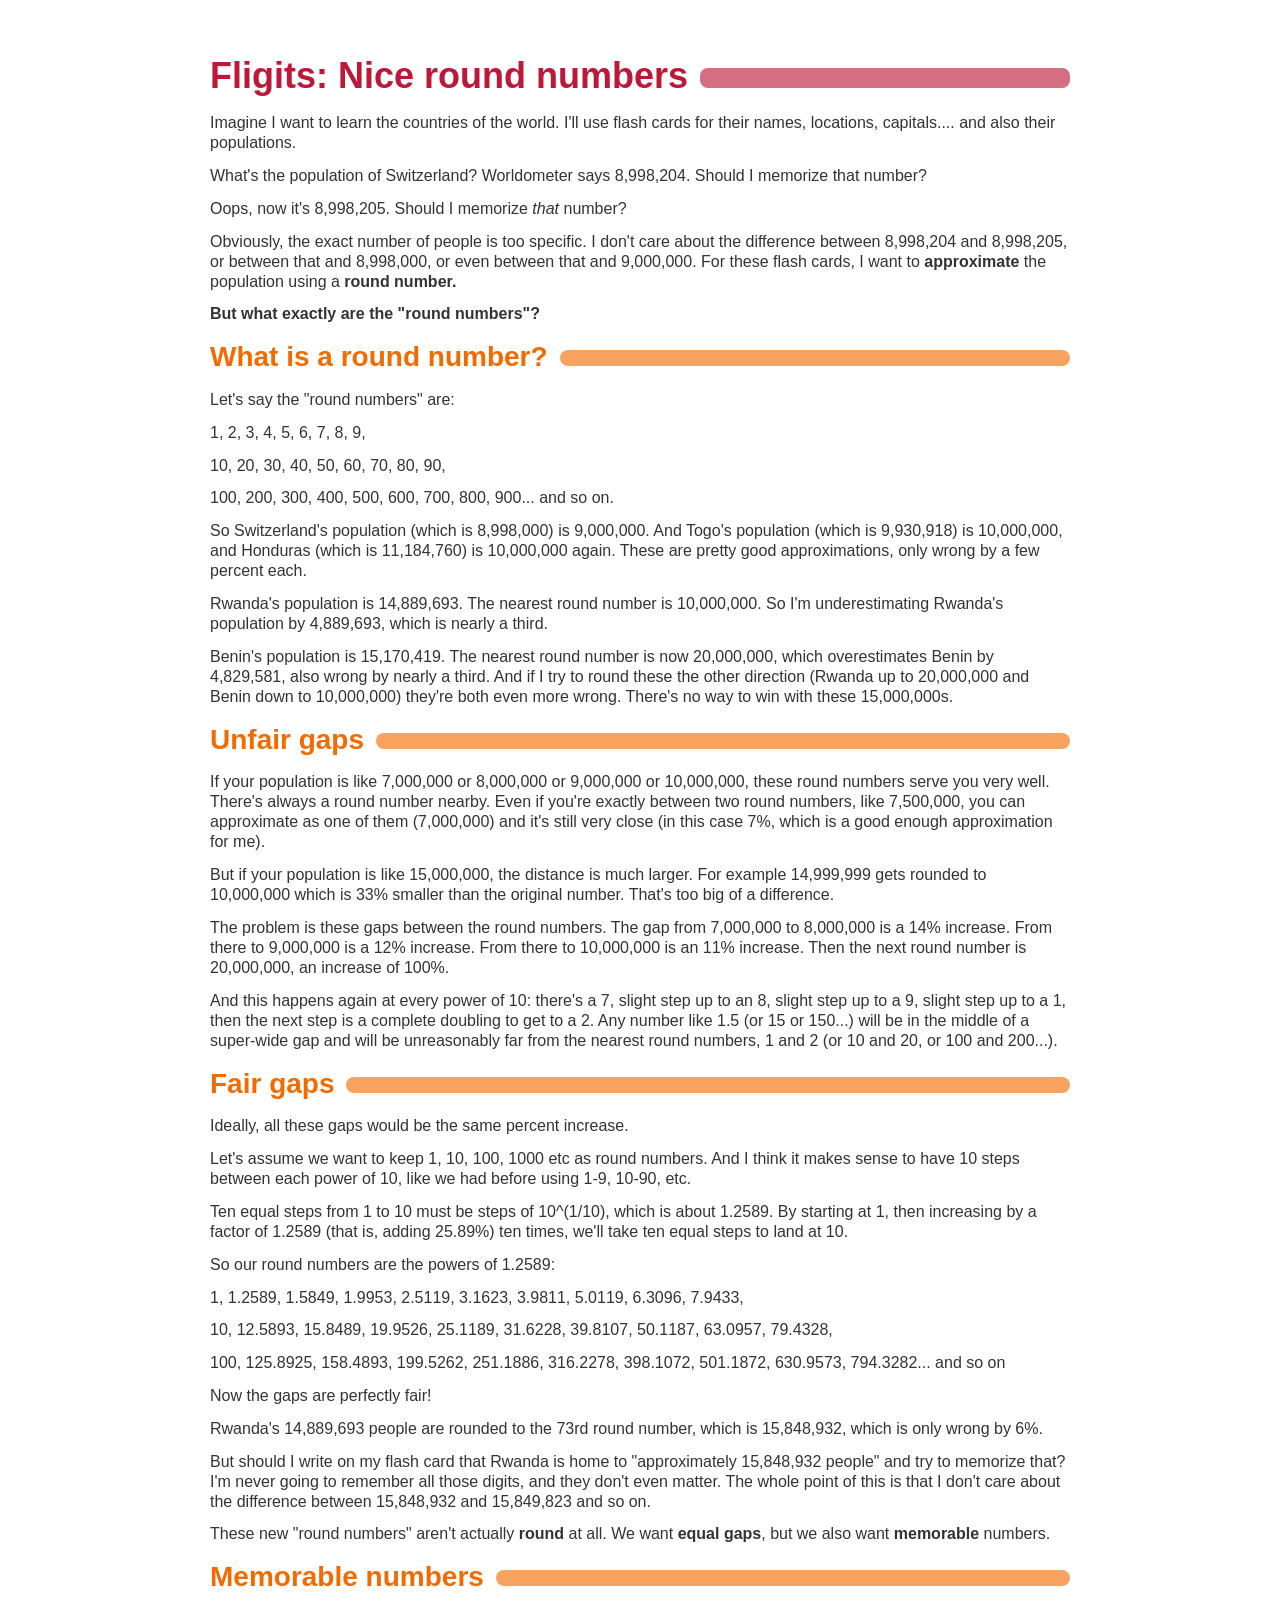
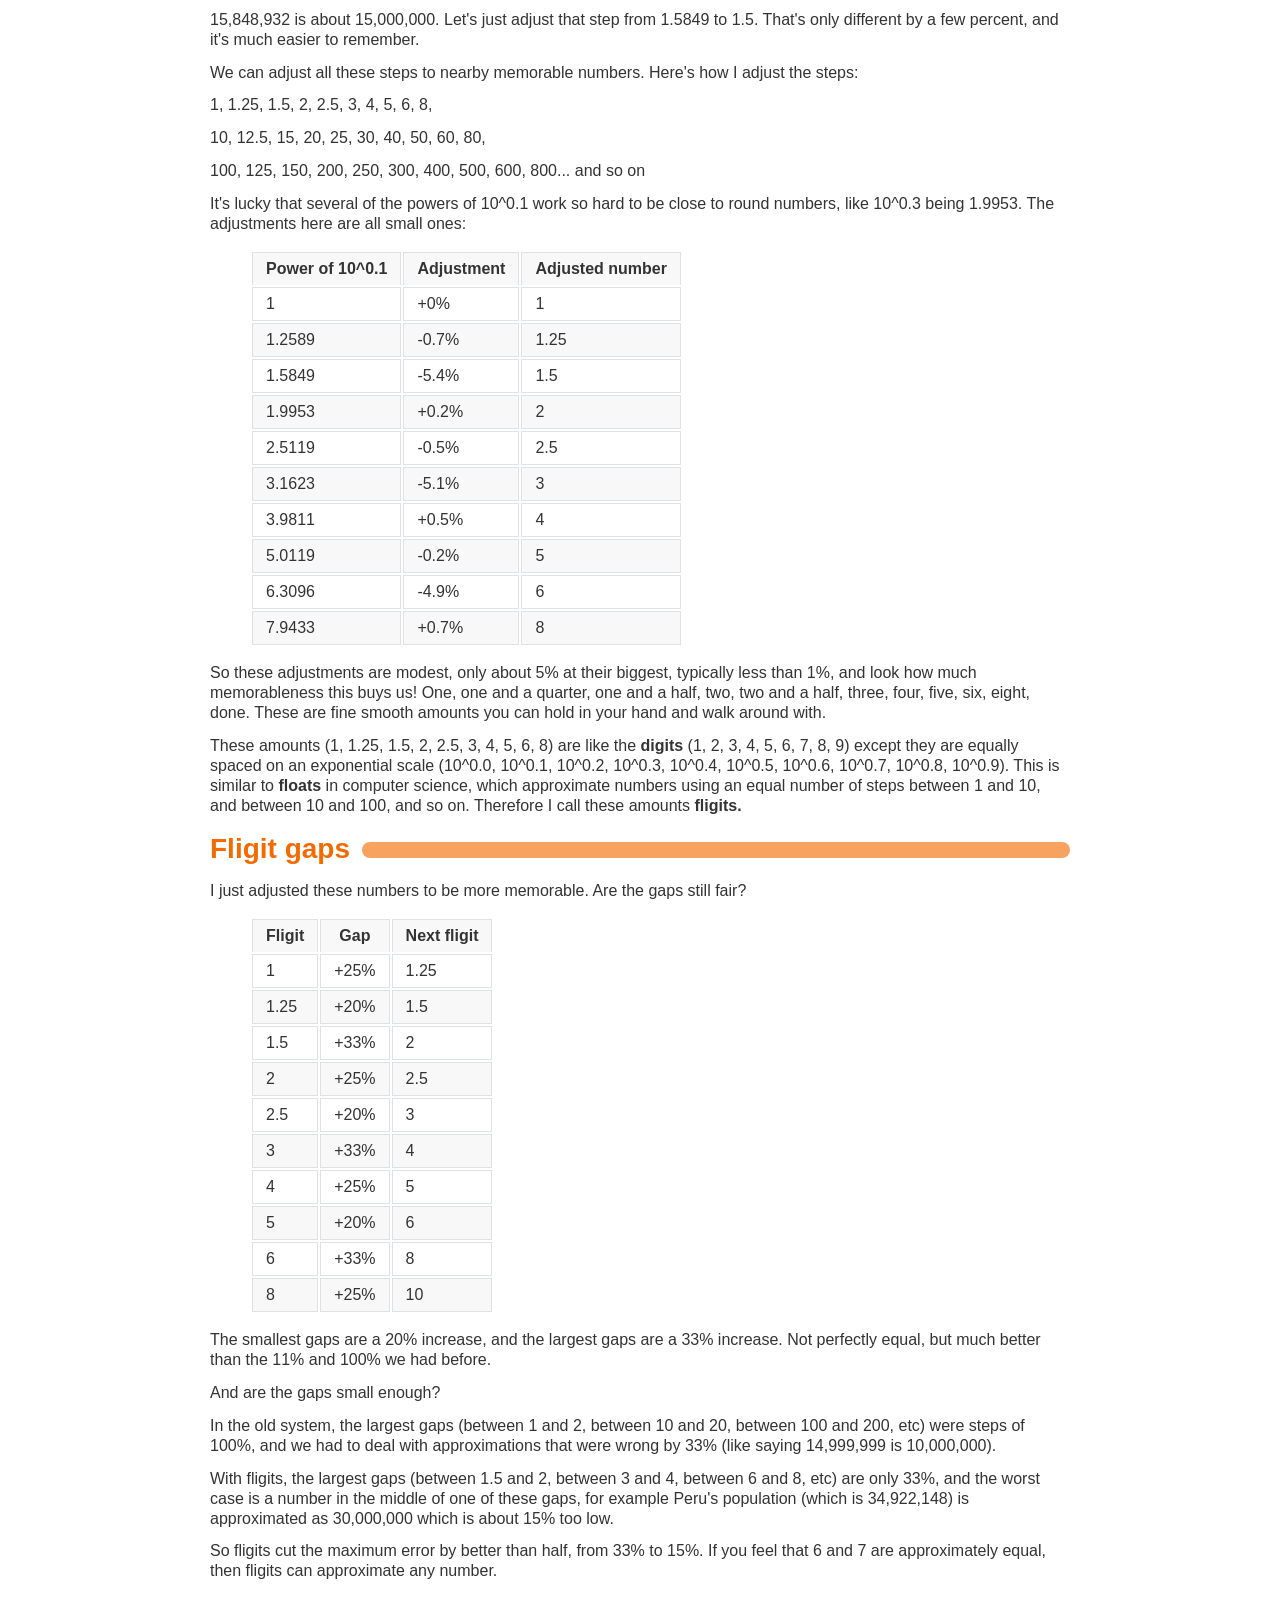
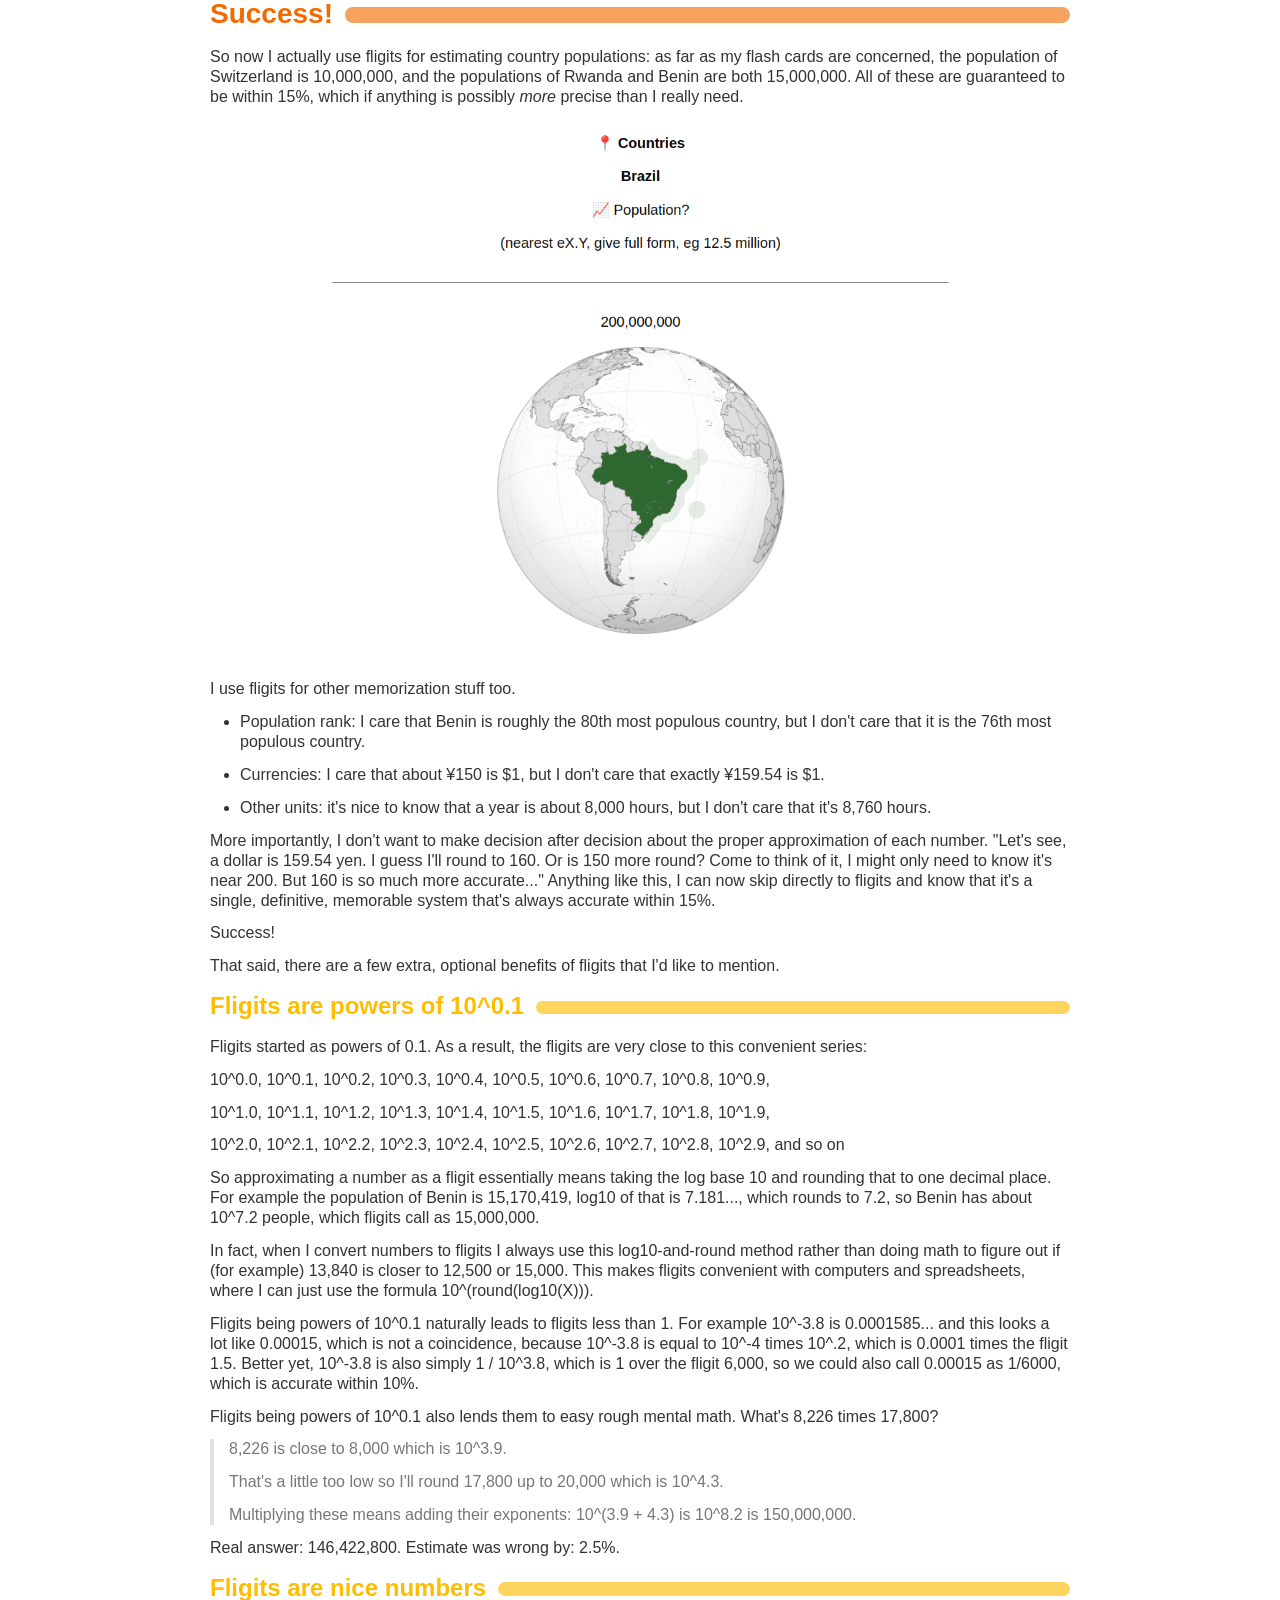
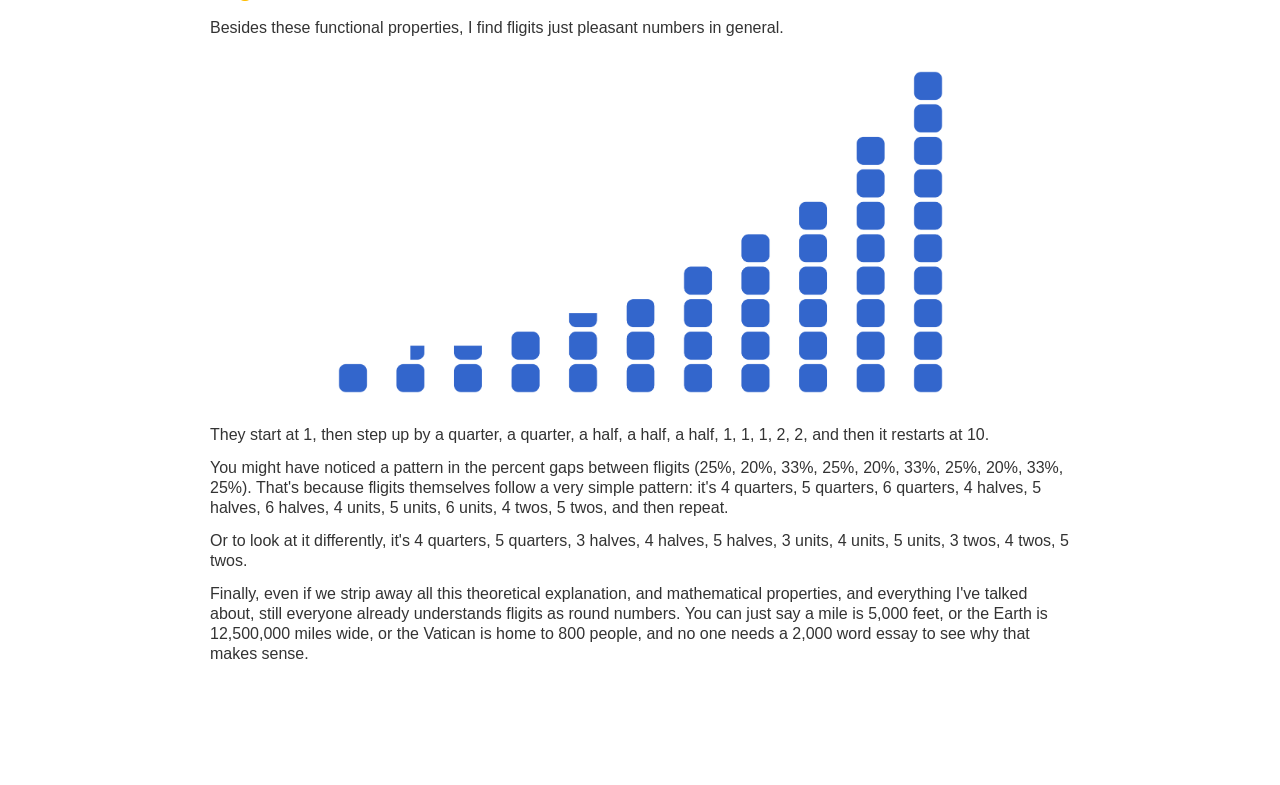
==== fligits/index.html @ 92bc6270 "What happens when fligits/index.html?" ====
<!doctype html>
<html>

<head>
    <meta charset='UTF-8'>
    <meta name='viewport' content='width=device-width initial-scale=1'>

    <link rel="stylesheet" href="../style.css">

    <title>fligits</title>
</head>

<body class='typora-export'>
    <div class='typora-export-content'>
        <div id='write' class=''>
            <h1 id='fligits-nice-round-numbers'><span>Fligits: Nice round numbers</span></h1>
            <p><span>Imagine I want to learn the countries of the world. I&#39;ll use flash cards for their names,
                    locations, capitals.... and also their populations.</span></p>
            <p><span>What&#39;s the population of Switzerland? Worldometer says 8,998,204. Should I memorize that
                    number?</span></p>
            <p><span>Oops, now it&#39;s 8,998,205. Should I memorize </span><em><span>that</span></em><span>
                    number?</span></p>
            <p><span>Obviously, the exact number of people is too specific. I don&#39;t care about the difference
                    between 8,998,204 and 8,998,205, or between that and 8,998,000, or even between that and 9,000,000.
                    For these flash cards, I want to </span><strong><span>approximate</span></strong><span> the
                    population using a </span><strong><span>round number.</span></strong></p>
            <p><strong><span>But what exactly are the &quot;round numbers&quot;?</span></strong></p>
            <h2 id='what-is-a-round-number'><span>What is a round number?</span></h2>
            <p><span>Let&#39;s say the &quot;round numbers&quot; are:</span></p>
            <p><span>1, 2, 3, 4, 5, 6, 7, 8, 9,</span></p>
            <p><span>10, 20, 30, 40, 50, 60, 70, 80, 90,</span></p>
            <p><span>100, 200, 300, 400, 500, 600, 700, 800, 900... and so on.</span></p>
            <p><span>So Switzerland&#39;s population (which is 8,998,000) is 9,000,000. And Togo&#39;s population (which
                    is 9,930,918) is 10,000,000, and Honduras (which is 11,184,760) is 10,000,000 again. These are
                    pretty good approximations, only wrong by a few percent each.</span></p>
            <p><span>Rwanda&#39;s population is 14,889,693. The nearest round number is 10,000,000. So I&#39;m
                    underestimating Rwanda&#39;s population by 4,889,693, which is nearly a third.</span></p>
            <p><span>Benin&#39;s population is 15,170,419. The nearest round number is now 20,000,000, which
                    overestimates Benin by 4,829,581, also wrong by nearly a third. And if I try to round these the
                    other direction (Rwanda up to 20,000,000 and Benin down to 10,000,000) they&#39;re both even more
                    wrong. There&#39;s no way to win with these 15,000,000s.</span></p>
            <h2 id='unfair-gaps'><span>Unfair gaps</span></h2>
            <p><span>If your population is like 7,000,000 or 8,000,000 or 9,000,000 or 10,000,000, these round numbers
                    serve you very well. There&#39;s always a round number nearby. Even if you&#39;re exactly between
                    two round numbers, like 7,500,000, you can approximate as one of them (7,000,000) and it&#39;s still
                    very close (in this case 7%, which is a good enough approximation for me).</span></p>
            <p><span>But if your population is like 15,000,000, the distance is much larger. For example 14,999,999 gets
                    rounded to 10,000,000 which is 33% smaller than the original number. That&#39;s too big of a
                    difference.</span></p>
            <p><span>The problem is these gaps between the round numbers. The gap from 7,000,000 to 8,000,000 is a 14%
                    increase. From there to 9,000,000 is a 12% increase. From there to 10,000,000 is an 11% increase.
                    Then the next round number is 20,000,000, an increase of 100%.</span></p>
            <p><span>And this happens again at every power of 10: there&#39;s a 7, slight step up to an 8, slight step
                    up to a 9, slight step up to a 1, then the next step is a complete doubling to get to a 2. Any
                    number like 1.5 (or 15 or 150...) will be in the middle of a super-wide gap and will be unreasonably
                    far from the nearest round numbers, 1 and 2 (or 10 and 20, or 100 and 200...).</span></p>
            <h2 id='fair-gaps'><span>Fair gaps</span></h2>
            <p><span>Ideally, all these gaps would be the same percent increase.</span></p>
            <p><span>Let&#39;s assume we want to keep 1, 10, 100, 1000 etc as round numbers. And I think it makes sense
                    to have 10 steps between each power of 10, like we had before using 1-9, 10-90, etc.</span></p>
            <p><span>Ten equal steps from 1 to 10 must be steps of 10^(1/10), which is about 1.2589. By starting at 1,
                    then increasing by a factor of 1.2589 (that is, adding 25.89%) ten times, we&#39;ll take ten equal
                    steps to land at 10.</span></p>
            <p><span>So our round numbers are the powers of 1.2589:</span></p>
            <p><span>1, 1.2589, 1.5849, 1.9953, 2.5119, 3.1623, 3.9811, 5.0119, 6.3096, 7.9433,</span></p>
            <p><span>10, 12.5893, 15.8489, 19.9526, 25.1189, 31.6228, 39.8107, 50.1187, 63.0957, 79.4328,</span></p>
            <p><span>100, 125.8925, 158.4893, 199.5262, 251.1886, 316.2278, 398.1072, 501.1872, 630.9573, 794.3282...
                    and so on</span></p>
            <p><span>Now the gaps are perfectly fair!</span></p>
            <p><span>Rwanda&#39;s 14,889,693 people are rounded to the 73rd round number, which is 15,848,932, which is
                    only wrong by 6%.</span></p>
            <p><span>But should I write on my flash card that Rwanda is home to &quot;approximately 15,848,932
                    people&quot; and try to memorize that? I&#39;m never going to remember all those digits, and they
                    don&#39;t even matter. The whole point of this is that I don&#39;t care about the difference between
                    15,848,932 and 15,849,823 and so on.</span></p>
            <p><span>These new &quot;round numbers&quot; aren&#39;t actually
                </span><strong><span>round</span></strong><span> at all. We want </span><strong><span>equal
                        gaps</span></strong><span>, but we also want
                </span><strong><span>memorable</span></strong><span> numbers.</span></p>
            <h2 id='memorable-numbers'><span>Memorable numbers</span></h2>
            <p><span>15,848,932 is about 15,000,000. Let&#39;s just adjust that step from 1.5849 to 1.5. That&#39;s only
                    different by a few percent, and it&#39;s much easier to remember.</span></p>
            <p><span>We can adjust all these steps to nearby memorable numbers. Here&#39;s how I adjust the
                    steps:</span></p>
            <p><span>1, 1.25, 1.5, 2, 2.5, 3, 4, 5, 6, 8,</span></p>
            <p><span>10, 12.5, 15, 20, 25, 30, 40, 50, 60, 80,</span></p>
            <p><span>100, 125, 150, 200, 250, 300, 400, 500, 600, 800... and so on</span></p>
            <p><span>It&#39;s lucky that several of the powers of 10^0.1 work so hard to be close to round numbers, like
                    10^0.3 being 1.9953. The adjustments here are all small ones:</span></p>
            <figure class='table-figure'>
                <table>
                    <thead>
                        <tr>
                            <th><span>Power of 10^0.1</span></th>
                            <th><span>Adjustment</span></th>
                            <th><span>Adjusted number</span></th>
                        </tr>
                    </thead>
                    <tbody>
                        <tr>
                            <td><span>1</span></td>
                            <td><span>+0%</span></td>
                            <td><span>1</span></td>
                        </tr>
                        <tr>
                            <td><span>1.2589</span></td>
                            <td><span>-0.7%</span></td>
                            <td><span>1.25</span></td>
                        </tr>
                        <tr>
                            <td><span>1.5849</span></td>
                            <td><span>-5.4%</span></td>
                            <td><span>1.5</span></td>
                        </tr>
                        <tr>
                            <td><span>1.9953</span></td>
                            <td><span>+0.2%</span></td>
                            <td><span>2</span></td>
                        </tr>
                        <tr>
                            <td><span>2.5119</span></td>
                            <td><span>-0.5%</span></td>
                            <td><span>2.5</span></td>
                        </tr>
                        <tr>
                            <td><span>3.1623</span></td>
                            <td><span>-5.1%</span></td>
                            <td><span>3</span></td>
                        </tr>
                        <tr>
                            <td><span>3.9811</span></td>
                            <td><span>+0.5%</span></td>
                            <td><span>4</span></td>
                        </tr>
                        <tr>
                            <td><span>5.0119</span></td>
                            <td><span>-0.2%</span></td>
                            <td><span>5</span></td>
                        </tr>
                        <tr>
                            <td><span>6.3096</span></td>
                            <td><span>-4.9%</span></td>
                            <td><span>6</span></td>
                        </tr>
                        <tr>
                            <td><span>7.9433</span></td>
                            <td><span>+0.7%</span></td>
                            <td><span>8</span></td>
                        </tr>
                    </tbody>
                </table>
            </figure>
            <p><span>So these adjustments are modest, only about 5% at their biggest, typically less than 1%, and look
                    how much memorableness this buys us! One, one and a quarter, one and a half, two, two and a half,
                    three, four, five, six, eight, done. These are fine smooth amounts you can hold in your hand and
                    walk around with.</span></p>
            <p><span>These amounts (1, 1.25, 1.5, 2, 2.5, 3, 4, 5, 6, 8) are like the
                </span><strong><span>digits</span></strong><span> (1, 2, 3, 4, 5, 6, 7, 8, 9) except they are equally
                    spaced on an exponential scale (10^0.0, 10^0.1, 10^0.2, 10^0.3, 10^0.4, 10^0.5, 10^0.6, 10^0.7,
                    10^0.8, 10^0.9). This is similar to </span><strong><span>floats</span></strong><span> in computer
                    science, which approximate numbers using an equal number of steps between 1 and 10, and between 10
                    and 100, and so on. Therefore I call these amounts </span><strong><span>fligits.</span></strong></p>
            <h2 id='fligit-gaps'><span>Fligit gaps</span></h2>
            <p><span>I just adjusted these numbers to be more memorable. Are the gaps still fair?</span></p>
            <figure class='table-figure'>
                <table>
                    <thead>
                        <tr>
                            <th><span>Fligit</span></th>
                            <th><span>Gap</span></th>
                            <th><span>Next fligit</span></th>
                        </tr>
                    </thead>
                    <tbody>
                        <tr>
                            <td><span>1</span></td>
                            <td><span>+25%</span></td>
                            <td><span>1.25</span></td>
                        </tr>
                        <tr>
                            <td><span>1.25</span></td>
                            <td><span>+20%</span></td>
                            <td><span>1.5</span></td>
                        </tr>
                        <tr>
                            <td><span>1.5</span></td>
                            <td><span>+33%</span></td>
                            <td><span>2</span></td>
                        </tr>
                        <tr>
                            <td><span>2</span></td>
                            <td><span>+25%</span></td>
                            <td><span>2.5</span></td>
                        </tr>
                        <tr>
                            <td><span>2.5</span></td>
                            <td><span>+20%</span></td>
                            <td><span>3</span></td>
                        </tr>
                        <tr>
                            <td><span>3</span></td>
                            <td><span>+33%</span></td>
                            <td><span>4</span></td>
                        </tr>
                        <tr>
                            <td><span>4</span></td>
                            <td><span>+25%</span></td>
                            <td><span>5</span></td>
                        </tr>
                        <tr>
                            <td><span>5</span></td>
                            <td><span>+20%</span></td>
                            <td><span>6</span></td>
                        </tr>
                        <tr>
                            <td><span>6</span></td>
                            <td><span>+33%</span></td>
                            <td><span>8</span></td>
                        </tr>
                        <tr>
                            <td><span>8</span></td>
                            <td><span>+25%</span></td>
                            <td><span>10</span></td>
                        </tr>
                    </tbody>
                </table>
            </figure>
            <p><span>The smallest gaps are a 20% increase, and the largest gaps are a 33% increase. Not perfectly equal,
                    but much better than the 11% and 100% we had before.</span></p>
            <p><span>And are the gaps small enough?</span></p>
            <p><span>In the old system, the largest gaps (between 1 and 2, between 10 and 20, between 100 and 200, etc)
                    were steps of 100%, and we had to deal with approximations that were wrong by 33% (like saying
                    14,999,999 is 10,000,000).</span></p>
            <p><span>With fligits, the largest gaps (between 1.5 and 2, between 3 and 4, between 6 and 8, etc) are only
                    33%, and the worst case is a number in the middle of one of these gaps, for example Peru&#39;s
                    population (which is 34,922,148) is approximated as 30,000,000 which is about 15% too low.</span>
            </p>
            <p><span>So fligits cut the maximum error by better than half, from 33% to 15%. If you feel that 6 and 7 are
                    approximately equal, then fligits can approximate any number.</span></p>
            <h2 id='success'><span>Success!</span></h2>
            <p><span>So now I actually use fligits for estimating country populations: as far as my flash cards are
                    concerned, the population of Switzerland is 10,000,000, and the populations of Rwanda and Benin are
                    both 15,000,000. All of these are guaranteed to be within 15%, which if anything is possibly
                </span><em><span>more</span></em><span> precise than I really need.</span></p>
            <p><img src="anki-card-with-fligit.png"
                    alt="An Anki flash card showing that Brazil has a population of 200,000,000." /></p>
            <p><span>I use fligits for other memorization stuff too.</span></p>
            <ul>
                <li>
                    <p><span>Population rank: I care that Benin is roughly the 80th most populous country, but I
                            don&#39;t care that it is the 76th most populous country.</span></p>
                </li>
                <li>
                    <p><span>Currencies: I care that about ¥150 is $1, but I don&#39;t care that exactly ¥159.54 is
                            $1.</span></p>
                </li>
                <li>
                    <p><span>Other units: it&#39;s nice to know that a year is about 8,000 hours, but I don&#39;t care
                            that it&#39;s 8,760 hours.</span></p>
                </li>
            </ul>
            <p><span>More importantly, I don&#39;t want to make decision after decision about the proper approximation
                    of each number. &quot;Let&#39;s see, a dollar is 159.54 yen. I guess I&#39;ll round to 160. Or is
                    150 more round? Come to think of it, I might only need to know it&#39;s near 200. But 160 is so much
                    more accurate...&quot; Anything like this, I can now skip directly to fligits and know that it&#39;s
                    a single, definitive, memorable system that&#39;s always accurate within 15%.</span></p>
            <p><span>Success!</span></p>
            <p><span>That said, there are a few extra, optional benefits of fligits that I&#39;d like to mention.</span>
            </p>
            <h3 id='fligits-are-powers-of-10^01'><span>Fligits are powers of 10^0.1</span></h3>
            <p><span>Fligits started as powers of 0.1. As a result, the fligits are very close to this convenient
                    series:</span></p>
            <p><span>10^0.0, 10^0.1, 10^0.2, 10^0.3, 10^0.4, 10^0.5, 10^0.6, 10^0.7, 10^0.8, 10^0.9,</span></p>
            <p><span>10^1.0, 10^1.1, 10^1.2, 10^1.3, 10^1.4, 10^1.5, 10^1.6, 10^1.7, 10^1.8, 10^1.9,</span></p>
            <p><span>10^2.0, 10^2.1, 10^2.2, 10^2.3, 10^2.4, 10^2.5, 10^2.6, 10^2.7, 10^2.8, 10^2.9, and so on</span>
            </p>
            <p><span>So approximating a number as a fligit essentially means taking the log base 10 and rounding that to
                    one decimal place. For example the population of Benin is 15,170,419, log10 of that is 7.181...,
                    which rounds to 7.2, so Benin has about 10^7.2 people, which fligits call as 15,000,000.</span></p>
            <p><span>In fact, when I convert numbers to fligits I always use this log10-and-round method rather than
                    doing math to figure out if (for example) 13,840 is closer to 12,500 or 15,000. This makes fligits
                    convenient with computers and spreadsheets, where I can just use the formula
                    10^(round(log10(X))).</span></p>
            <p><span>Fligits being powers of 10^0.1 naturally leads to fligits less than 1. For example 10^-3.8 is
                    0.0001585... and this looks a lot like 0.00015, which is not a coincidence, because 10^-3.8 is equal
                    to 10^-4 times 10^.2, which is 0.0001 times the fligit 1.5. Better yet, 10^-3.8 is also simply 1 /
                    10^3.8, which is 1 over the fligit 6,000, so we could also call 0.00015 as 1/6000, which is accurate
                    within 10%.</span></p>
            <p><span>Fligits being powers of 10^0.1 also lends them to easy rough mental math. What&#39;s 8,226 times
                    17,800?</span></p>
            <blockquote>
                <p><span>8,226 is close to 8,000 which is 10^3.9.</span></p>
                <p><span>That&#39;s a little too low so I&#39;ll round 17,800 up to 20,000 which is 10^4.3.</span></p>
                <p><span>Multiplying these means adding their exponents: 10^(3.9 + 4.3) is 10^8.2 is 150,000,000.</span>
                </p>
            </blockquote>
            <p><span>Real answer: 146,422,800. Estimate was wrong by: 2.5%.</span></p>
            <h3 id='fligits-are-nice-numbers'><span>Fligits are nice numbers</span></h3>
            <p><span>Besides these functional properties, I find fligits just pleasant numbers in general.</span></p>
            <p><img src="fligit-graph.png"
                    alt="A bar graph of the fligits 1 through 10, each fligit divided into unit blocks, showing a nice sloped progression." />
            </p>
            <p><span>They start at 1, then step up by a quarter, a quarter, a half, a half, a half, 1, 1, 1, 2, 2, and
                    then it restarts at 10.</span></p>
            <p><span>You might have noticed a pattern in the percent gaps between fligits (25%, 20%, 33%, 25%, 20%, 33%,
                    25%, 20%, 33%, 25%). That&#39;s because fligits themselves follow a very simple pattern: it&#39;s 4
                    quarters, 5 quarters, 6 quarters, 4 halves, 5 halves, 6 halves, 4 units, 5 units, 6 units, 4 twos, 5
                    twos, and then repeat.</span></p>
            <p><span>Or to look at it differently, it&#39;s 4 quarters, 5 quarters, 3 halves, 4 halves, 5 halves, 3
                    units, 4 units, 5 units, 3 twos, 4 twos, 5 twos.</span></p>
            <p><span>Finally, even if we strip away all this theoretical explanation, and mathematical properties, and
                    everything I&#39;ve talked about, still everyone already understands fligits as round numbers. You
                    can just say a mile is 5,000 feet, or the Earth is 12,500,000 miles wide, or the Vatican is home to
                    800 people, and no one needs a 2,000 word essay to see why that makes sense.</span></p>
        </div>
    </div>
</body>

</html>
---- style.css ----
:root {
    --side-bar-bg-color: #fafafa;
    --control-text-color: #777;
}

@include-when-export url(https://fonts.googleapis.com/css?family=Open+Sans:400italic,700italic,700,400&subset=latin,latin-ext);

/* open-sans-regular - latin-ext_latin */
@font-face {
    font-family: 'Open Sans';
    font-style: normal;
    font-weight: normal;
    src: local('Open Sans Regular'), local('OpenSans-Regular'), url('./github/open-sans-v17-latin-ext_latin-regular.woff2') format('woff2');
    unicode-range: U+0000-00FF, U+0131, U+0152-0153, U+02BB-02BC, U+02C6, U+02DA, U+02DC, U+2000-206F, U+2074, U+20AC, U+2122, U+2191, U+2193, U+2212, U+2215, U+FEFF, U+FFFD, U+0100-024F, U+0259, U+1E00-1EFF, U+2020, U+20A0-20AB, U+20AD-20CF, U+2113, U+2C60-2C7F, U+A720-A7FF;
}

/* open-sans-italic - latin-ext_latin */
@font-face {
    font-family: 'Open Sans';
    font-style: italic;
    font-weight: normal;
    src: local('Open Sans Italic'), local('OpenSans-Italic'), url('./github/open-sans-v17-latin-ext_latin-italic.woff2') format('woff2');
    unicode-range: U+0000-00FF, U+0131, U+0152-0153, U+02BB-02BC, U+02C6, U+02DA, U+02DC, U+2000-206F, U+2074, U+20AC, U+2122, U+2191, U+2193, U+2212, U+2215, U+FEFF, U+FFFD, U+0100-024F, U+0259, U+1E00-1EFF, U+2020, U+20A0-20AB, U+20AD-20CF, U+2113, U+2C60-2C7F, U+A720-A7FF;
}

/* open-sans-700 - latin-ext_latin */
@font-face {
    font-family: 'Open Sans';
    font-style: normal;
    font-weight: bold;
    src: local('Open Sans Bold'), local('OpenSans-Bold'), url('./github/open-sans-v17-latin-ext_latin-700.woff2') format('woff2');
    unicode-range: U+0000-00FF, U+0131, U+0152-0153, U+02BB-02BC, U+02C6, U+02DA, U+02DC, U+2000-206F, U+2074, U+20AC, U+2122, U+2191, U+2193, U+2212, U+2215, U+FEFF, U+FFFD, U+0100-024F, U+0259, U+1E00-1EFF, U+2020, U+20A0-20AB, U+20AD-20CF, U+2113, U+2C60-2C7F, U+A720-A7FF;
}

/* open-sans-700italic - latin-ext_latin */
@font-face {
    font-family: 'Open Sans';
    font-style: italic;
    font-weight: bold;
    src: local('Open Sans Bold Italic'), local('OpenSans-BoldItalic'), url('./github/open-sans-v17-latin-ext_latin-700italic.woff2') format('woff2');
    unicode-range: U+0000-00FF, U+0131, U+0152-0153, U+02BB-02BC, U+02C6, U+02DA, U+02DC, U+2000-206F, U+2074, U+20AC, U+2122, U+2191, U+2193, U+2212, U+2215, U+FEFF, U+FFFD, U+0100-024F, U+0259, U+1E00-1EFF, U+2020, U+20A0-20AB, U+20AD-20CF, U+2113, U+2C60-2C7F, U+A720-A7FF;
}

html {
    font-size: 16px;
    -webkit-font-smoothing: antialiased;
}

body {
    font-family: "Ubuntu Sans", "Ubuntu", "Open Sans", "Clear Sans", "Helvetica Neue", Helvetica, Arial, 'Segoe UI Emoji', sans-serif;
    /*font-family: "Noto Sans", "Noto", "Open Sans", "Clear Sans", sans-serif;*/
    color: rgb(51, 51, 51);
    line-height: 1.25;
}

#write {
    max-width: 860px;
    margin: 0 auto;
    padding: 30px;
    padding-bottom: 100px;
}

@media only screen and (min-width: 1400px) {
    #write {
        max-width: 1024px;
    }
}

@media only screen and (min-width: 1800px) {
    #write {
        max-width: 1200px;
    }
}

#write>ul:first-child,
#write>ol:first-child {
    margin-top: 15px;
}

a {
    color: #4183C4;
}

h1,
h2,
h3,
h4,
h5,
h6 {
    position: relative;
    margin-top: 1rem;
    margin-bottom: 1rem;
    font-weight: bold;
    line-height: 1.4;
    cursor: text;
}

h1:hover a.anchor,
h2:hover a.anchor,
h3:hover a.anchor,
h4:hover a.anchor,
h5:hover a.anchor,
h6:hover a.anchor {
    text-decoration: none;
}

h1 tt,
h1 code {
    font-size: inherit;
}

h2 tt,
h2 code {
    font-size: inherit;
}

h3 tt,
h3 code {
    font-size: inherit;
}

h4 tt,
h4 code {
    font-size: inherit;
}

h5 tt,
h5 code {
    font-size: inherit;
}

h6 tt,
h6 code {
    font-size: inherit;
}

h1 {
    font-size: 2.25em;
    line-height: 1.2;
    display: flex;
    align-items: baseline;
}

h2 {
    font-size: 1.75em;
    line-height: 1.2;
    display: flex;
    align-items: baseline;
}

h3 {
    font-size: 1.5em;
    line-height: 1.2;
    display: flex;
    align-items: baseline;
}

h4 {
    font-size: 1.25em;
    display: flex;
    align-items: baseline;
}

h5 {
    font-size: 1.1em;
    display: flex;
    align-items: baseline;
}

h6 {
    font-size: 1em;
    display: flex;
    align-items: baseline;
}

/*
red    = 5R 4/14    = 189,24,55   = #bd1837
orange = 2.5YR 6/16 = 243,107,0   = #f36b00
yellow = 2.5Y 8/16  = 255,189,0   = #ffbd00
green  = 7.5G 5/10  = 0,142,109   = #008e6d
blue   = 2.5PB 5/12 = 0,127,211   = #007fd3
purple = 5P 3/10    = 103,47,127  = #672f7f
pink   = 5R 8/6     = 255,181,185 = #ffb5b9
brown  = 5YR 3/6    = 110,58,27   = #6e3a1b

black = presumably #000000
gray = presumably near #808080
white = presumably #ffffff
*/

/*
For the first six months of Clarity,
the header colors were red, orange, yellow, green, blue, purple.
This is very clear and generally works well,
but it's a little too McDonald's playplace.
In May 2025 I'm changing to grayscale then color.
*/


h1 {
    color: #bd1837;
}

h2 {
    color: #f36b00;
}

h3 {
    color: #ffbd00;
}

h4 {
    color: #008e6d;
}

h5 {
    color: #007fd3;
}

h6 {
    color: #672f7f;
}

h1::after {
    content: "";
    /* Required for pseudo-elements */
    flex-grow: 1;

    height: 20px;
    border-radius: 8px;

    background-color: #bd1837a0;
    margin-left: 12px;
}

h2::after {
    content: "";
    /* Required for pseudo-elements */
    flex-grow: 1;

    height: 16px;
    border-radius: 8px;

    background-color: #f36b00a0;
    margin-left: 12px;
}

h3::after {
    content: "";
    /* Required for pseudo-elements */
    flex-grow: 1;
    /* Makes the bar extend to the right margin */

    height: 13.5px;
    border-radius: 8px;

    background-color: #ffbd00a0;
    margin-left: 12px;
}

h4::after {
    content: "";
    /* Required for pseudo-elements */
    flex-grow: 1;
    /* Makes the bar extend to the right margin */

    height: 11px;
    border-radius: 8px;

    background-color: #008e6da0;
    margin-left: 12px;
}

h5::after {
    content: "";
    /* Required for pseudo-elements */
    flex-grow: 1;
    /* Makes the bar extend to the right margin */

    height: 9px;
    border-radius: 8px;

    background-color: #007fd3a0;
    margin-left: 12px;
}

h6::after {
    content: "";
    /* Required for pseudo-elements */
    flex-grow: 1;
    /* Makes the bar extend to the right margin */

    height: 9px;
    border-radius: 8px;

    background-color: #672f7fa0;
    margin-left: 12px;
}


p,
blockquote,
ul,
ol,
dl,
table {
    margin: 0.8em 0;
}

li>ol,
li>ul {
    margin: 0 0;
}

hr {
    height: 2px;
    padding: 0;
    margin: 16px 0;
    background-color: #e7e7e7;
    border: 0 none;
    overflow: hidden;
    box-sizing: content-box;
}

li p.first {
    display: inline-block;
}

ul,
ol {
    padding-left: 30px;
}

ul:first-child,
ol:first-child {
    margin-top: 0;
}

ul:last-child,
ol:last-child {
    margin-bottom: 0;
}

blockquote {
    border-left: 4px solid #dfe2e5;
    padding: 0 15px;
    color: #777777;
}

blockquote blockquote {
    padding-right: 0;
}


table {
    padding: 0;
    word-break: initial;
}

table tr {
    border: 1px solid #dfe2e5;
    margin: 0;
    padding: 0;
}

table tr:nth-child(2n),
thead {
    background-color: #f8f8f8;
}

table th {
    font-weight: bold;
    border: 1px solid #dfe2e5;
    border-bottom: 0;
    margin: 0;
    padding: 6px 13px;
}

table td {
    border: 1px solid #dfe2e5;
    margin: 0;
    padding: 6px 13px;
}

table th:first-child,
table td:first-child {
    margin-top: 0;
}

table th:last-child,
table td:last-child {
    margin-bottom: 0;
}



.CodeMirror-lines {
    padding-left: 4px;
}

.code-tooltip {
    box-shadow: 0 1px 1px 0 rgba(0, 28, 36, .3);
    border-top: 1px solid #eef2f2;
}

.md-fences,
code,
tt {
    border: 1px solid #e7eaed;
    background-color: #f8f8f8;
    border-radius: 3px;
    padding: 0;
    padding: 2px 4px 0px 4px;
    font-size: 0.9em;
}

code {
    background-color: #f3f4f4;
    padding: 0 2px 0 2px;
}

.md-fences {
    margin-bottom: 15px;
    margin-top: 15px;
    padding-top: 8px;
    padding-bottom: 6px;
}


.md-task-list-item>input {
    margin-left: -1.3em;
    margin-top: 0.25em;
}

@media print {
    html {
        font-size: 13px;
    }

    pre {
        page-break-inside: avoid;
        word-wrap: break-word;
    }
}

.md-fences {
    background-color: #f8f8f8;
}

#write pre.md-meta-block {
    padding: 1rem;
    font-size: 85%;
    line-height: 1.45;
    background-color: #f7f7f7;
    border: 0;
    border-radius: 3px;
    color: #777777;
    margin-top: 0 !important;
}

.mathjax-block>.code-tooltip {
    bottom: .375rem;
}

.md-mathjax-midline {
    background: #fafafa;
}

#write>h3.md-focus:before {
    left: -1.5625rem;
    top: .375rem;
}

#write>h4.md-focus:before {
    left: -1.5625rem;
    top: .285714286rem;
}

#write>h5.md-focus:before {
    left: -1.5625rem;
    top: .285714286rem;
}

#write>h6.md-focus:before {
    left: -1.5625rem;
    top: .285714286rem;
}

.md-image>.md-meta {
    /*border: 1px solid #ddd;*/
    border-radius: 3px;
    padding: 2px 0px 0px 4px;
    font-size: 0.9em;
    color: inherit;
}

.md-tag {
    color: #a7a7a7;
    opacity: 1;
}

.md-toc {
    margin-top: 20px;
    padding-bottom: 20px;
}

.sidebar-tabs {
    border-bottom: none;
}

#typora-quick-open {
    border: 1px solid #ddd;
    background-color: #f8f8f8;
}

#typora-quick-open-item {
    background-color: #FAFAFA;
    border-color: #FEFEFE #e5e5e5 #e5e5e5 #eee;
    border-style: solid;
    border-width: 1px;
}

/** focus mode */
.on-focus-mode blockquote {
    border-left-color: rgba(85, 85, 85, 0.12);
}

header,
.context-menu,
.megamenu-content,
footer {
    font-family: "Segoe UI", "Arial", sans-serif;
}

.file-node-content:hover .file-node-icon,
.file-node-content:hover .file-node-open-state {
    visibility: visible;
}

.mac-seamless-mode #typora-sidebar {
    background-color: #fafafa;
    background-color: var(--side-bar-bg-color);
}

.mac-os #write {
    caret-color: AccentColor;
}

.md-lang {
    color: #b4654d;
}

/*.html-for-mac {
    --item-hover-bg-color: #E6F0FE;
}*/

#md-notification .btn {
    border: 0;
}

.dropdown-menu .divider {
    border-color: #e5e5e5;
    opacity: 0.4;
}

.ty-preferences .window-content {
    background-color: #fafafa;
}

.ty-preferences .nav-group-item.active {
    color: white;
    background: #999;
}

.menu-item-container a.menu-style-btn {
    background-color: #f5f8fa;
    background-image: linear-gradient(180deg, hsla(0, 0%, 100%, 0.8), hsla(0, 0%, 100%, 0));
}

img {
    display: block;
    margin-left: auto;
    margin-right: auto;
    width: 75%;
}
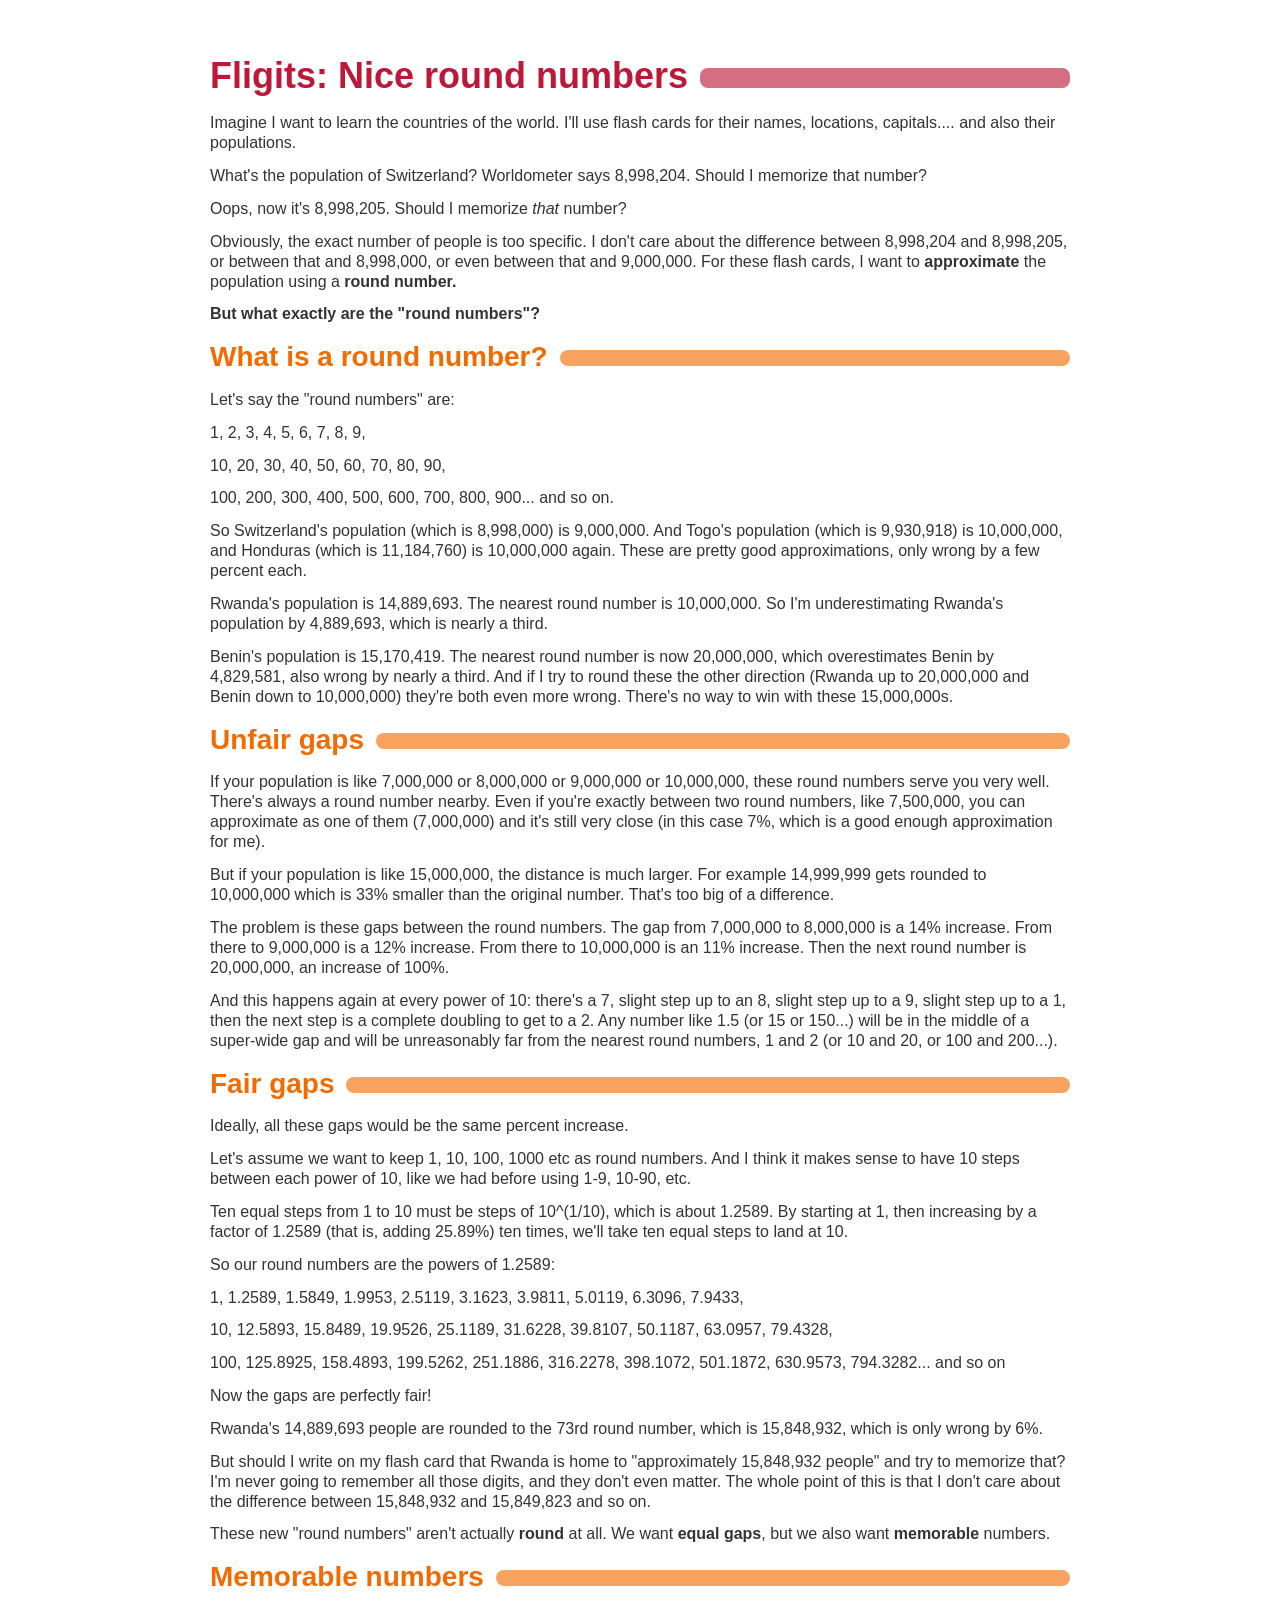
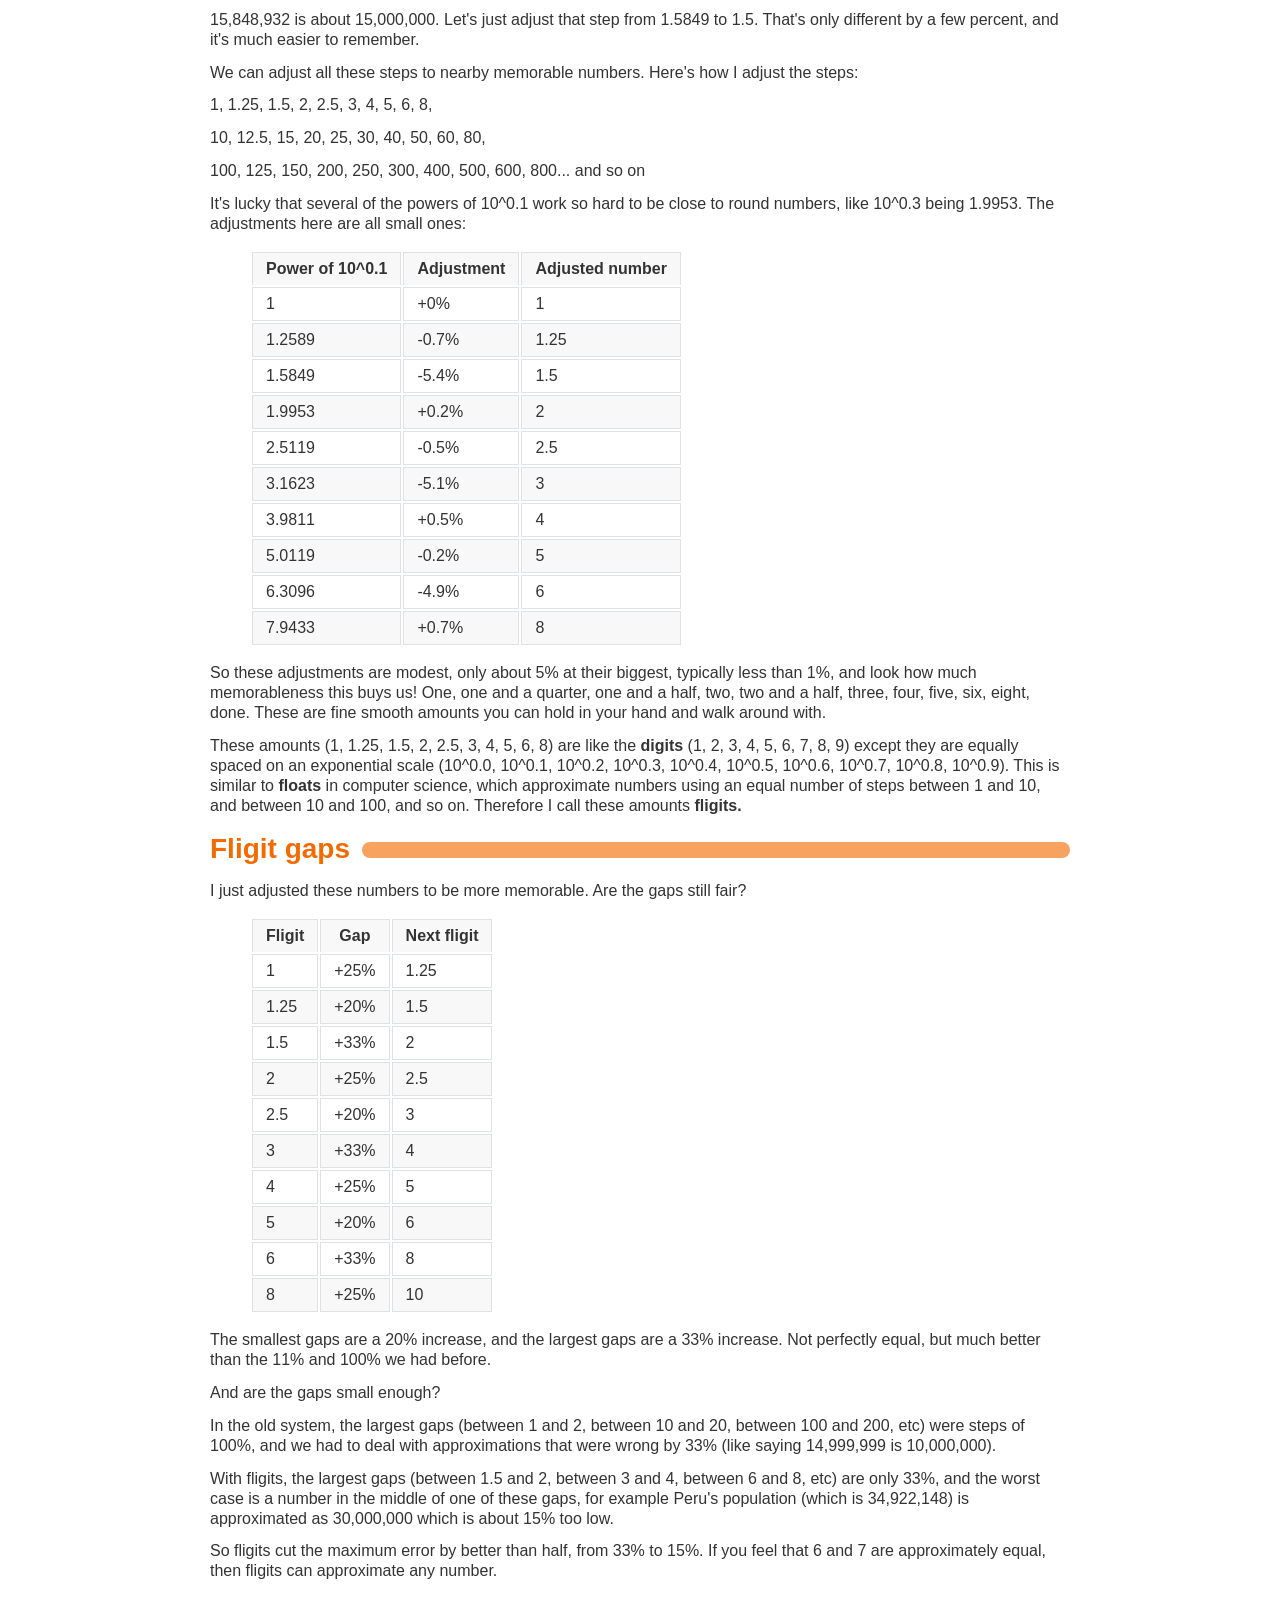
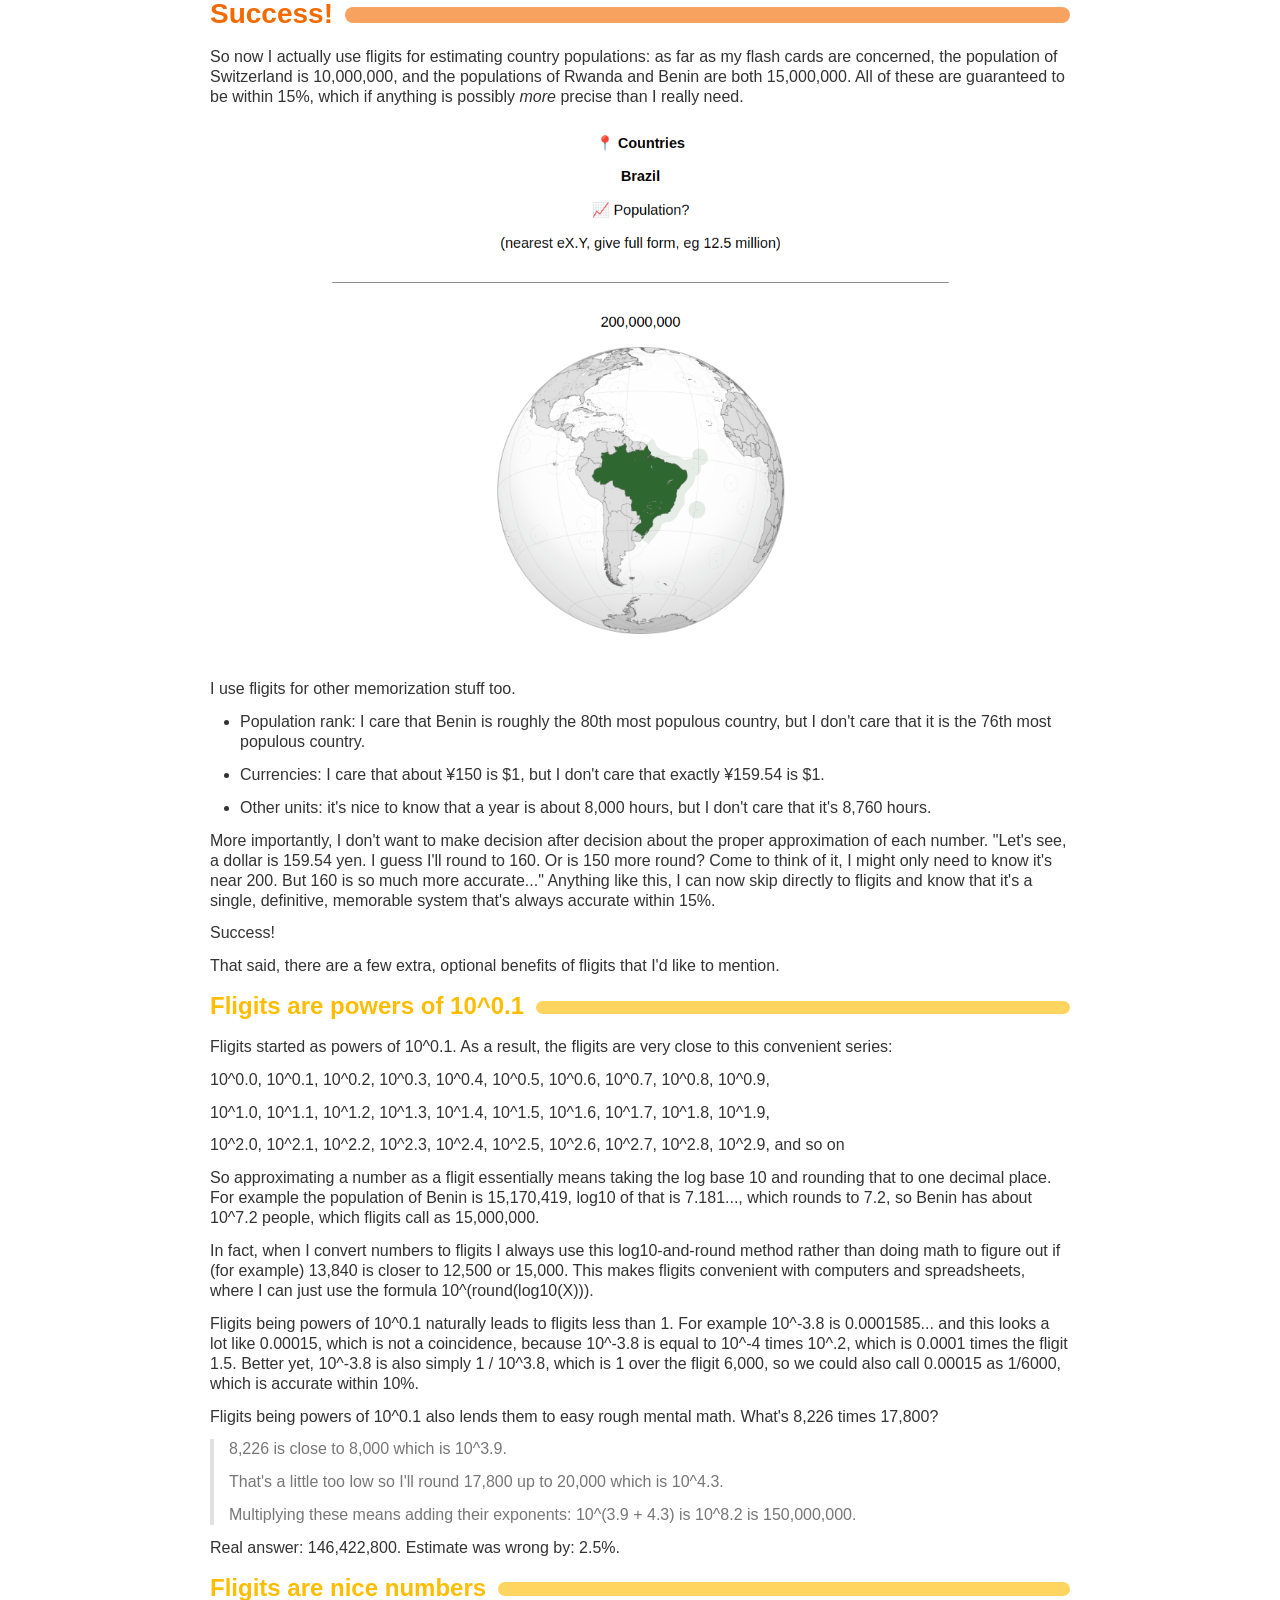
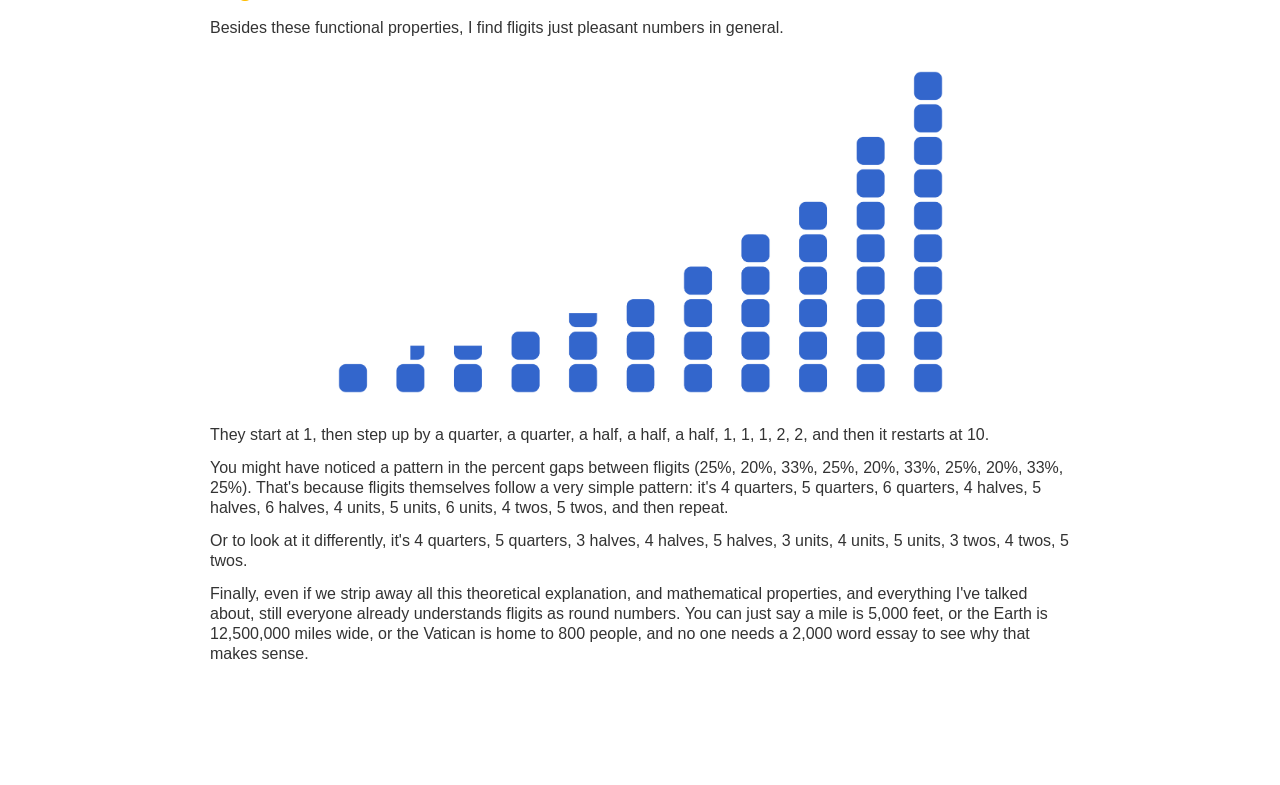
==== commit 6a648d77: "Fix typo (0.1 --> 10^0.1)" ====
--- a/fligits/index.html
+++ b/fligits/index.html
@@ -7,7 +7,7 @@
 
     <link rel="stylesheet" href="../style.css">
 
-    <title>fligits</title>
+    <title>Fligits</title>
 </head>
 
 <body class='typora-export'>
@@ -268,7 +268,7 @@
             <p><span>That said, there are a few extra, optional benefits of fligits that I&#39;d like to mention.</span>
             </p>
             <h3 id='fligits-are-powers-of-10^01'><span>Fligits are powers of 10^0.1</span></h3>
-            <p><span>Fligits started as powers of 0.1. As a result, the fligits are very close to this convenient
+            <p><span>Fligits started as powers of 10^0.1. As a result, the fligits are very close to this convenient
                     series:</span></p>
             <p><span>10^0.0, 10^0.1, 10^0.2, 10^0.3, 10^0.4, 10^0.5, 10^0.6, 10^0.7, 10^0.8, 10^0.9,</span></p>
             <p><span>10^1.0, 10^1.1, 10^1.2, 10^1.3, 10^1.4, 10^1.5, 10^1.6, 10^1.7, 10^1.8, 10^1.9,</span></p>
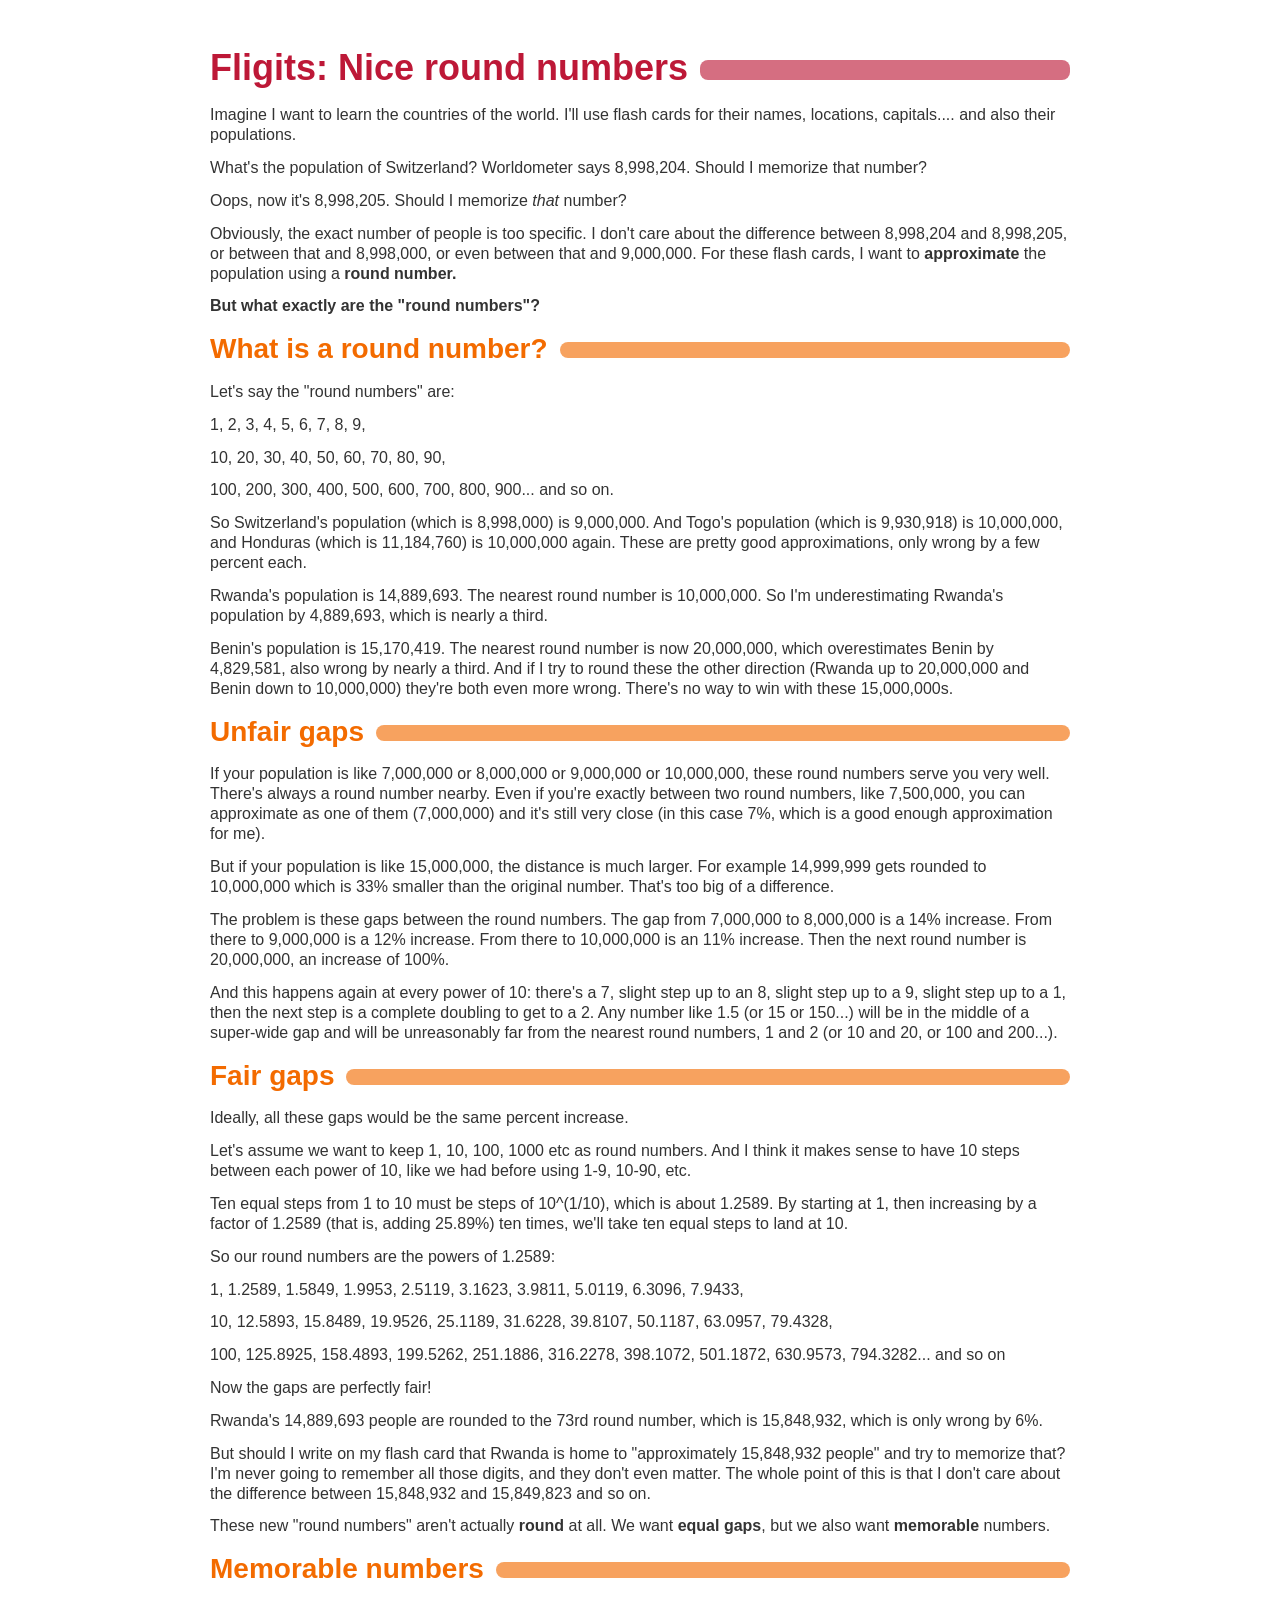
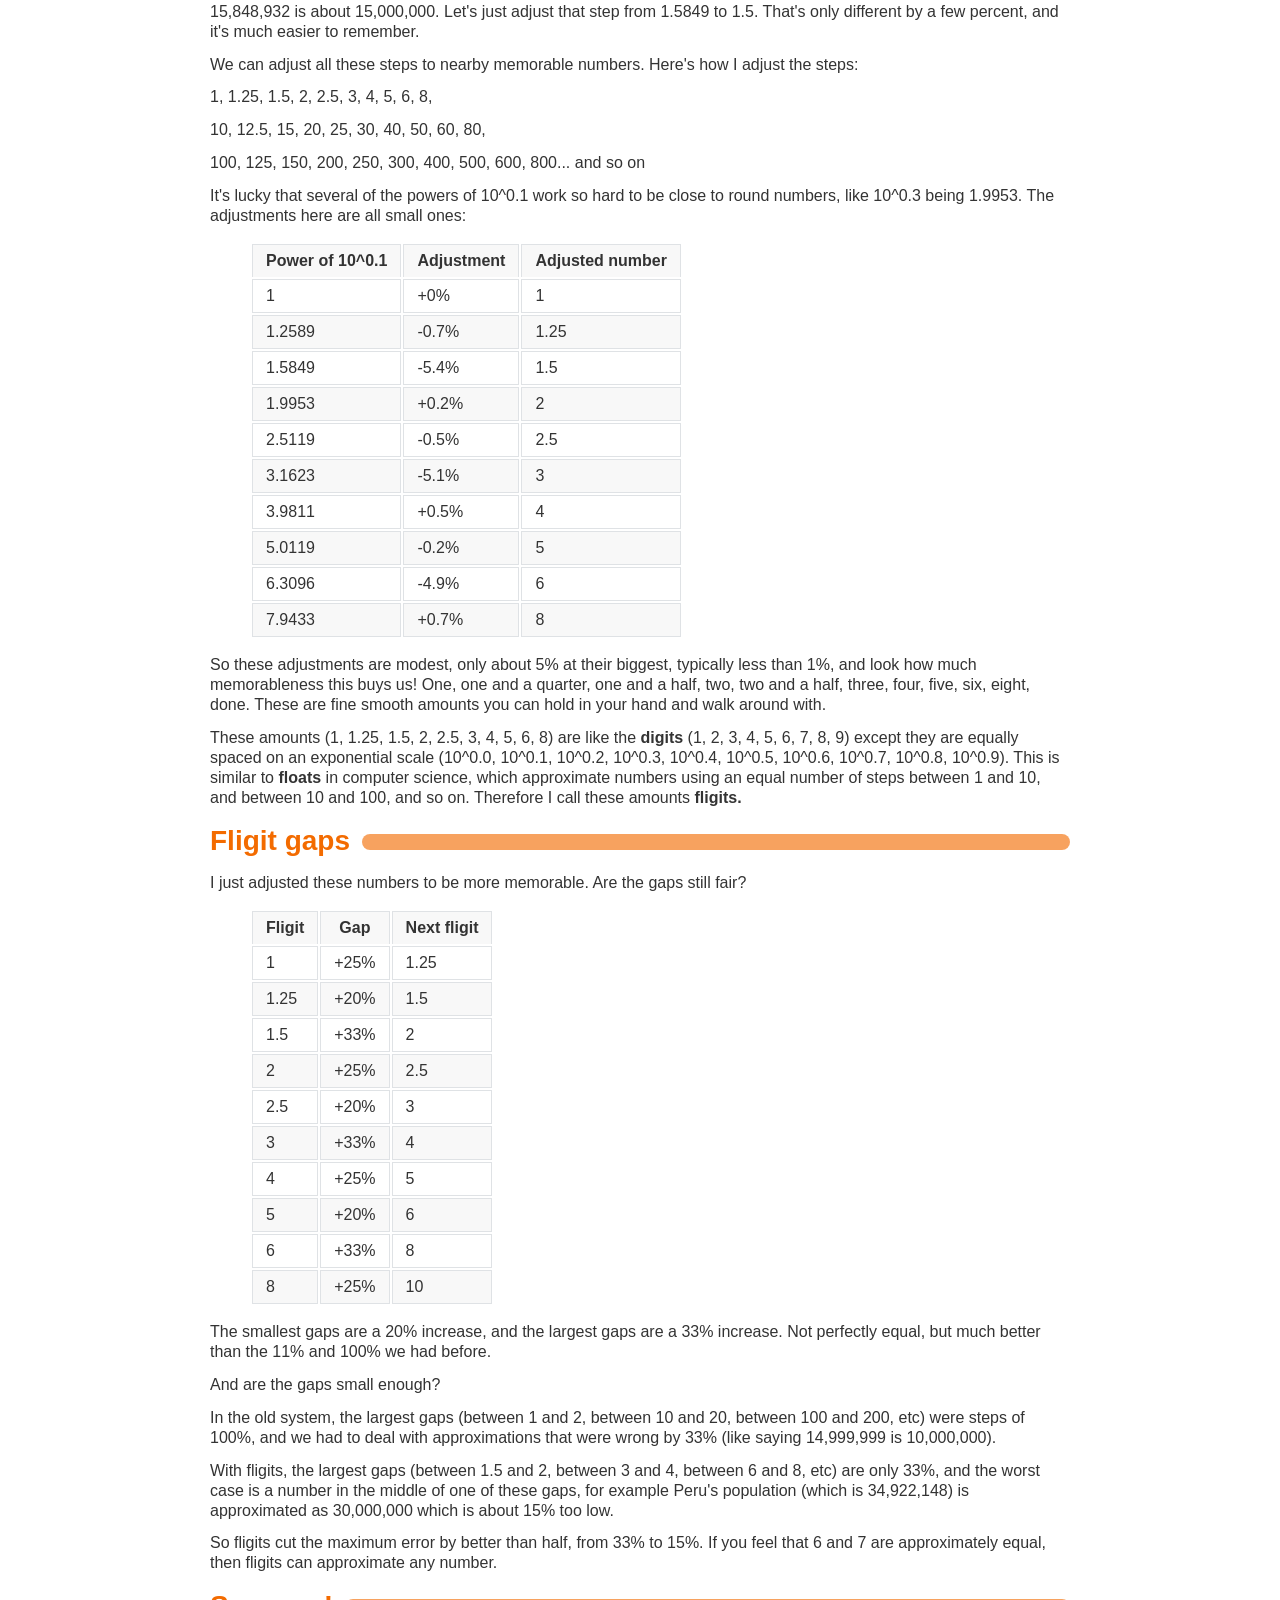
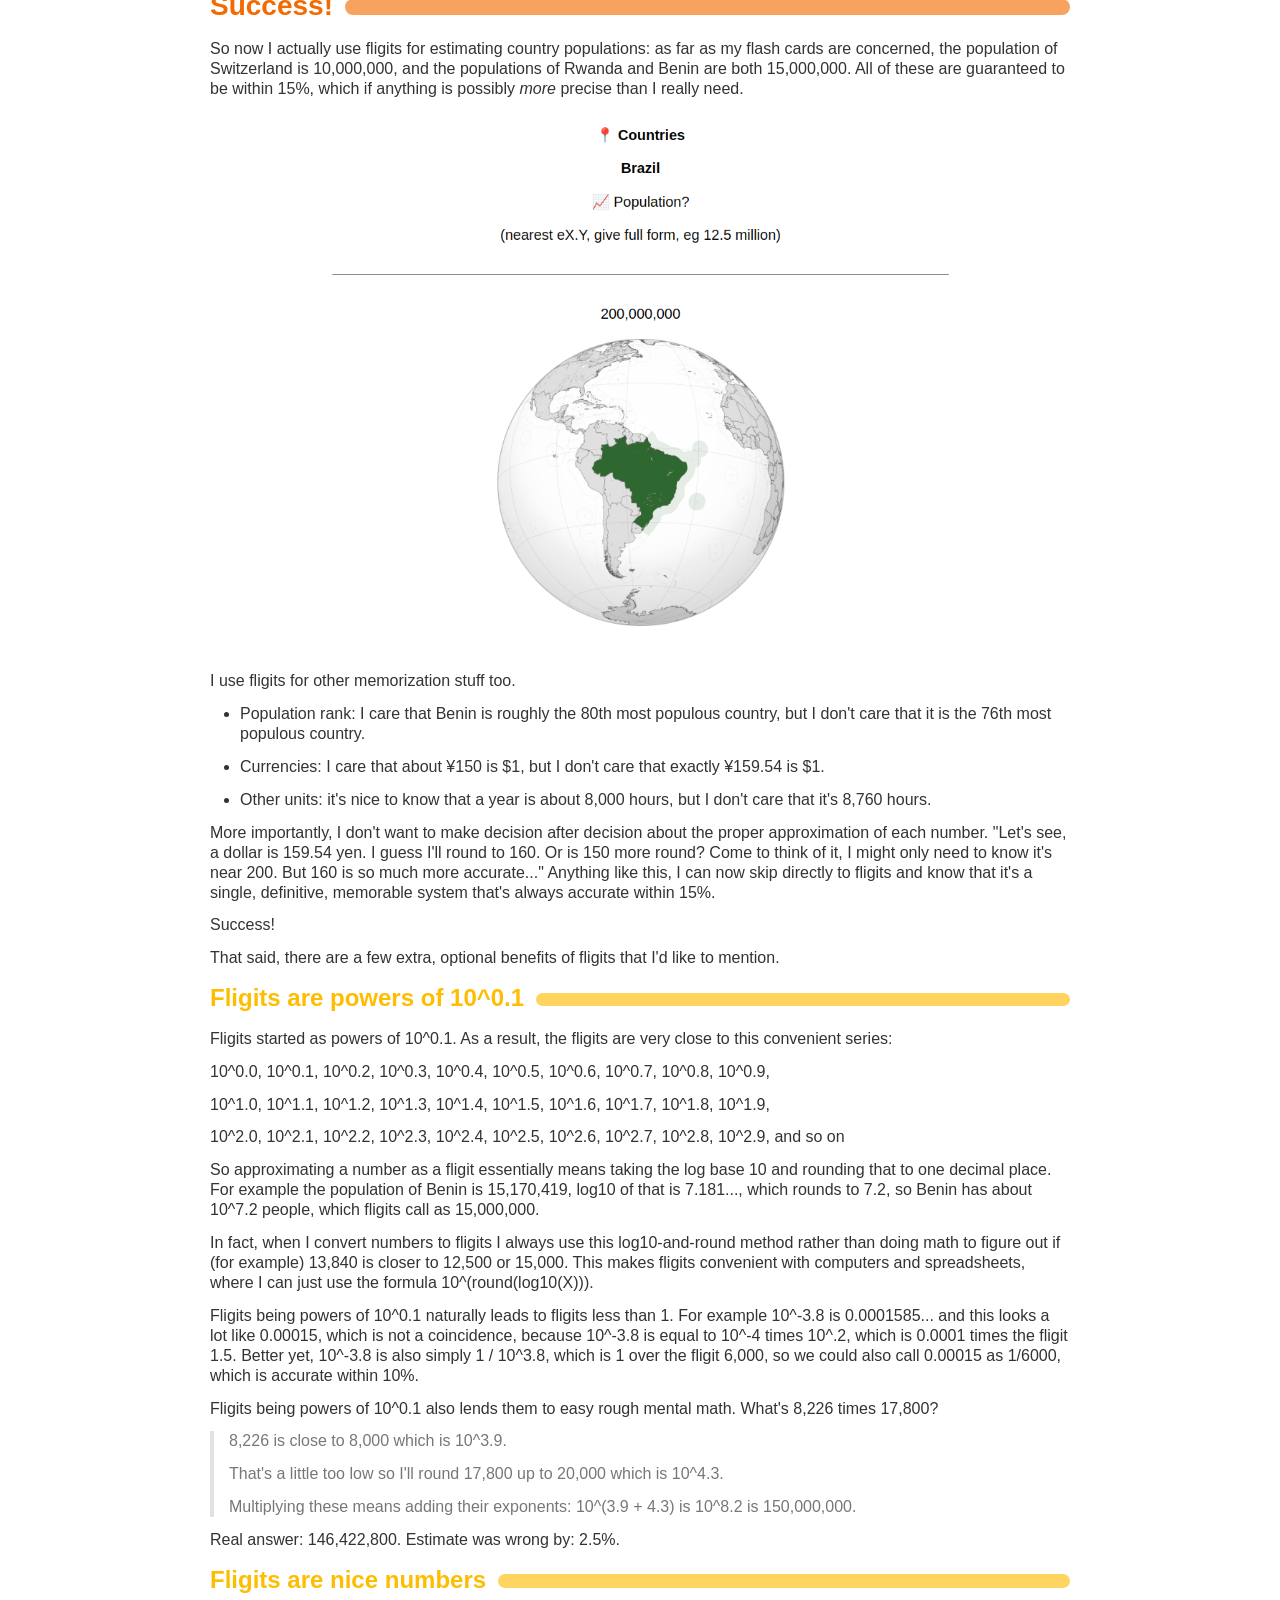
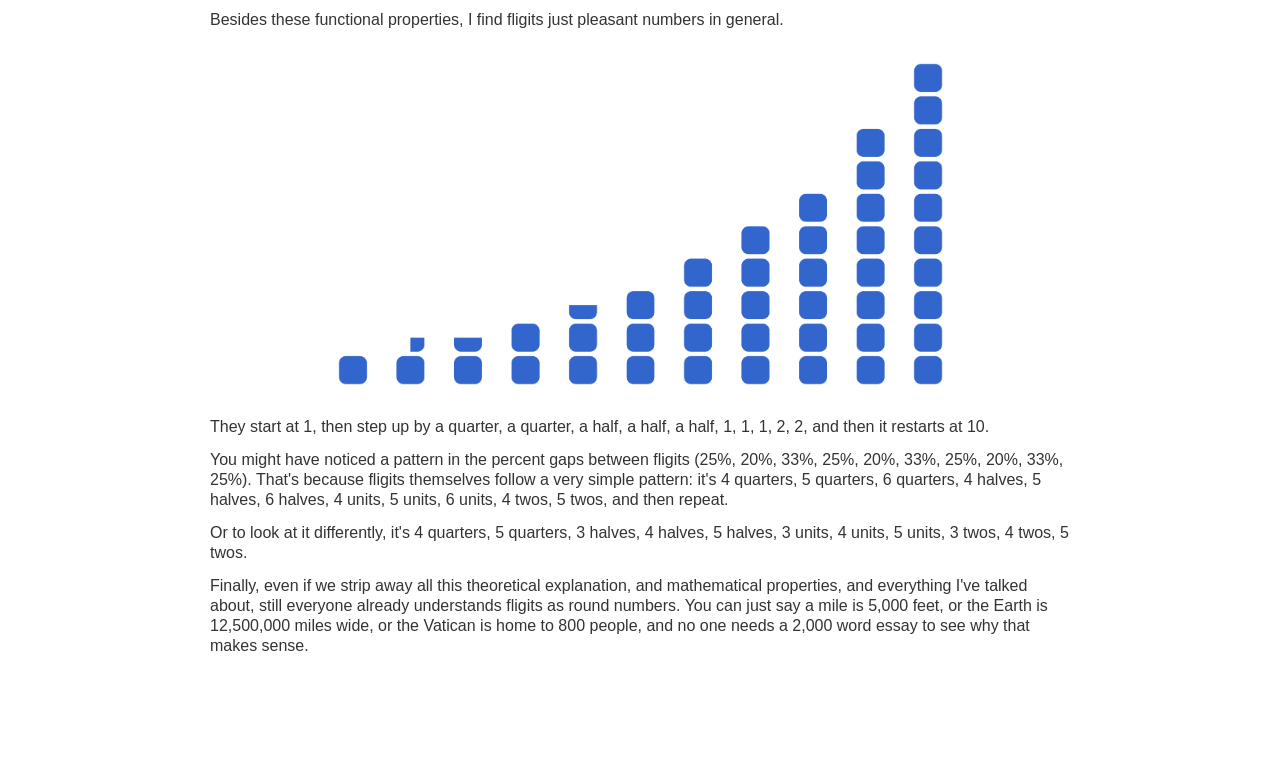
==== commit a93a7899: "Remove Typora export classes around body" ====
--- a/fligits/index.html
+++ b/fligits/index.html
@@ -10,310 +10,306 @@
     <title>Fligits</title>
 </head>
 
-<body class='typora-export'>
-    <div class='typora-export-content'>
-        <div id='write' class=''>
-            <h1 id='fligits-nice-round-numbers'><span>Fligits: Nice round numbers</span></h1>
-            <p><span>Imagine I want to learn the countries of the world. I&#39;ll use flash cards for their names,
-                    locations, capitals.... and also their populations.</span></p>
-            <p><span>What&#39;s the population of Switzerland? Worldometer says 8,998,204. Should I memorize that
-                    number?</span></p>
-            <p><span>Oops, now it&#39;s 8,998,205. Should I memorize </span><em><span>that</span></em><span>
-                    number?</span></p>
-            <p><span>Obviously, the exact number of people is too specific. I don&#39;t care about the difference
-                    between 8,998,204 and 8,998,205, or between that and 8,998,000, or even between that and 9,000,000.
-                    For these flash cards, I want to </span><strong><span>approximate</span></strong><span> the
-                    population using a </span><strong><span>round number.</span></strong></p>
-            <p><strong><span>But what exactly are the &quot;round numbers&quot;?</span></strong></p>
-            <h2 id='what-is-a-round-number'><span>What is a round number?</span></h2>
-            <p><span>Let&#39;s say the &quot;round numbers&quot; are:</span></p>
-            <p><span>1, 2, 3, 4, 5, 6, 7, 8, 9,</span></p>
-            <p><span>10, 20, 30, 40, 50, 60, 70, 80, 90,</span></p>
-            <p><span>100, 200, 300, 400, 500, 600, 700, 800, 900... and so on.</span></p>
-            <p><span>So Switzerland&#39;s population (which is 8,998,000) is 9,000,000. And Togo&#39;s population (which
-                    is 9,930,918) is 10,000,000, and Honduras (which is 11,184,760) is 10,000,000 again. These are
-                    pretty good approximations, only wrong by a few percent each.</span></p>
-            <p><span>Rwanda&#39;s population is 14,889,693. The nearest round number is 10,000,000. So I&#39;m
-                    underestimating Rwanda&#39;s population by 4,889,693, which is nearly a third.</span></p>
-            <p><span>Benin&#39;s population is 15,170,419. The nearest round number is now 20,000,000, which
-                    overestimates Benin by 4,829,581, also wrong by nearly a third. And if I try to round these the
-                    other direction (Rwanda up to 20,000,000 and Benin down to 10,000,000) they&#39;re both even more
-                    wrong. There&#39;s no way to win with these 15,000,000s.</span></p>
-            <h2 id='unfair-gaps'><span>Unfair gaps</span></h2>
-            <p><span>If your population is like 7,000,000 or 8,000,000 or 9,000,000 or 10,000,000, these round numbers
-                    serve you very well. There&#39;s always a round number nearby. Even if you&#39;re exactly between
-                    two round numbers, like 7,500,000, you can approximate as one of them (7,000,000) and it&#39;s still
-                    very close (in this case 7%, which is a good enough approximation for me).</span></p>
-            <p><span>But if your population is like 15,000,000, the distance is much larger. For example 14,999,999 gets
-                    rounded to 10,000,000 which is 33% smaller than the original number. That&#39;s too big of a
-                    difference.</span></p>
-            <p><span>The problem is these gaps between the round numbers. The gap from 7,000,000 to 8,000,000 is a 14%
-                    increase. From there to 9,000,000 is a 12% increase. From there to 10,000,000 is an 11% increase.
-                    Then the next round number is 20,000,000, an increase of 100%.</span></p>
-            <p><span>And this happens again at every power of 10: there&#39;s a 7, slight step up to an 8, slight step
-                    up to a 9, slight step up to a 1, then the next step is a complete doubling to get to a 2. Any
-                    number like 1.5 (or 15 or 150...) will be in the middle of a super-wide gap and will be unreasonably
-                    far from the nearest round numbers, 1 and 2 (or 10 and 20, or 100 and 200...).</span></p>
-            <h2 id='fair-gaps'><span>Fair gaps</span></h2>
-            <p><span>Ideally, all these gaps would be the same percent increase.</span></p>
-            <p><span>Let&#39;s assume we want to keep 1, 10, 100, 1000 etc as round numbers. And I think it makes sense
-                    to have 10 steps between each power of 10, like we had before using 1-9, 10-90, etc.</span></p>
-            <p><span>Ten equal steps from 1 to 10 must be steps of 10^(1/10), which is about 1.2589. By starting at 1,
-                    then increasing by a factor of 1.2589 (that is, adding 25.89%) ten times, we&#39;ll take ten equal
-                    steps to land at 10.</span></p>
-            <p><span>So our round numbers are the powers of 1.2589:</span></p>
-            <p><span>1, 1.2589, 1.5849, 1.9953, 2.5119, 3.1623, 3.9811, 5.0119, 6.3096, 7.9433,</span></p>
-            <p><span>10, 12.5893, 15.8489, 19.9526, 25.1189, 31.6228, 39.8107, 50.1187, 63.0957, 79.4328,</span></p>
-            <p><span>100, 125.8925, 158.4893, 199.5262, 251.1886, 316.2278, 398.1072, 501.1872, 630.9573, 794.3282...
-                    and so on</span></p>
-            <p><span>Now the gaps are perfectly fair!</span></p>
-            <p><span>Rwanda&#39;s 14,889,693 people are rounded to the 73rd round number, which is 15,848,932, which is
-                    only wrong by 6%.</span></p>
-            <p><span>But should I write on my flash card that Rwanda is home to &quot;approximately 15,848,932
-                    people&quot; and try to memorize that? I&#39;m never going to remember all those digits, and they
-                    don&#39;t even matter. The whole point of this is that I don&#39;t care about the difference between
-                    15,848,932 and 15,849,823 and so on.</span></p>
-            <p><span>These new &quot;round numbers&quot; aren&#39;t actually
-                </span><strong><span>round</span></strong><span> at all. We want </span><strong><span>equal
-                        gaps</span></strong><span>, but we also want
-                </span><strong><span>memorable</span></strong><span> numbers.</span></p>
-            <h2 id='memorable-numbers'><span>Memorable numbers</span></h2>
-            <p><span>15,848,932 is about 15,000,000. Let&#39;s just adjust that step from 1.5849 to 1.5. That&#39;s only
-                    different by a few percent, and it&#39;s much easier to remember.</span></p>
-            <p><span>We can adjust all these steps to nearby memorable numbers. Here&#39;s how I adjust the
-                    steps:</span></p>
-            <p><span>1, 1.25, 1.5, 2, 2.5, 3, 4, 5, 6, 8,</span></p>
-            <p><span>10, 12.5, 15, 20, 25, 30, 40, 50, 60, 80,</span></p>
-            <p><span>100, 125, 150, 200, 250, 300, 400, 500, 600, 800... and so on</span></p>
-            <p><span>It&#39;s lucky that several of the powers of 10^0.1 work so hard to be close to round numbers, like
-                    10^0.3 being 1.9953. The adjustments here are all small ones:</span></p>
-            <figure class='table-figure'>
-                <table>
-                    <thead>
-                        <tr>
-                            <th><span>Power of 10^0.1</span></th>
-                            <th><span>Adjustment</span></th>
-                            <th><span>Adjusted number</span></th>
-                        </tr>
-                    </thead>
-                    <tbody>
-                        <tr>
-                            <td><span>1</span></td>
-                            <td><span>+0%</span></td>
-                            <td><span>1</span></td>
-                        </tr>
-                        <tr>
-                            <td><span>1.2589</span></td>
-                            <td><span>-0.7%</span></td>
-                            <td><span>1.25</span></td>
-                        </tr>
-                        <tr>
-                            <td><span>1.5849</span></td>
-                            <td><span>-5.4%</span></td>
-                            <td><span>1.5</span></td>
-                        </tr>
-                        <tr>
-                            <td><span>1.9953</span></td>
-                            <td><span>+0.2%</span></td>
-                            <td><span>2</span></td>
-                        </tr>
-                        <tr>
-                            <td><span>2.5119</span></td>
-                            <td><span>-0.5%</span></td>
-                            <td><span>2.5</span></td>
-                        </tr>
-                        <tr>
-                            <td><span>3.1623</span></td>
-                            <td><span>-5.1%</span></td>
-                            <td><span>3</span></td>
-                        </tr>
-                        <tr>
-                            <td><span>3.9811</span></td>
-                            <td><span>+0.5%</span></td>
-                            <td><span>4</span></td>
-                        </tr>
-                        <tr>
-                            <td><span>5.0119</span></td>
-                            <td><span>-0.2%</span></td>
-                            <td><span>5</span></td>
-                        </tr>
-                        <tr>
-                            <td><span>6.3096</span></td>
-                            <td><span>-4.9%</span></td>
-                            <td><span>6</span></td>
-                        </tr>
-                        <tr>
-                            <td><span>7.9433</span></td>
-                            <td><span>+0.7%</span></td>
-                            <td><span>8</span></td>
-                        </tr>
-                    </tbody>
-                </table>
-            </figure>
-            <p><span>So these adjustments are modest, only about 5% at their biggest, typically less than 1%, and look
-                    how much memorableness this buys us! One, one and a quarter, one and a half, two, two and a half,
-                    three, four, five, six, eight, done. These are fine smooth amounts you can hold in your hand and
-                    walk around with.</span></p>
-            <p><span>These amounts (1, 1.25, 1.5, 2, 2.5, 3, 4, 5, 6, 8) are like the
-                </span><strong><span>digits</span></strong><span> (1, 2, 3, 4, 5, 6, 7, 8, 9) except they are equally
-                    spaced on an exponential scale (10^0.0, 10^0.1, 10^0.2, 10^0.3, 10^0.4, 10^0.5, 10^0.6, 10^0.7,
-                    10^0.8, 10^0.9). This is similar to </span><strong><span>floats</span></strong><span> in computer
-                    science, which approximate numbers using an equal number of steps between 1 and 10, and between 10
-                    and 100, and so on. Therefore I call these amounts </span><strong><span>fligits.</span></strong></p>
-            <h2 id='fligit-gaps'><span>Fligit gaps</span></h2>
-            <p><span>I just adjusted these numbers to be more memorable. Are the gaps still fair?</span></p>
-            <figure class='table-figure'>
-                <table>
-                    <thead>
-                        <tr>
-                            <th><span>Fligit</span></th>
-                            <th><span>Gap</span></th>
-                            <th><span>Next fligit</span></th>
-                        </tr>
-                    </thead>
-                    <tbody>
-                        <tr>
-                            <td><span>1</span></td>
-                            <td><span>+25%</span></td>
-                            <td><span>1.25</span></td>
-                        </tr>
-                        <tr>
-                            <td><span>1.25</span></td>
-                            <td><span>+20%</span></td>
-                            <td><span>1.5</span></td>
-                        </tr>
-                        <tr>
-                            <td><span>1.5</span></td>
-                            <td><span>+33%</span></td>
-                            <td><span>2</span></td>
-                        </tr>
-                        <tr>
-                            <td><span>2</span></td>
-                            <td><span>+25%</span></td>
-                            <td><span>2.5</span></td>
-                        </tr>
-                        <tr>
-                            <td><span>2.5</span></td>
-                            <td><span>+20%</span></td>
-                            <td><span>3</span></td>
-                        </tr>
-                        <tr>
-                            <td><span>3</span></td>
-                            <td><span>+33%</span></td>
-                            <td><span>4</span></td>
-                        </tr>
-                        <tr>
-                            <td><span>4</span></td>
-                            <td><span>+25%</span></td>
-                            <td><span>5</span></td>
-                        </tr>
-                        <tr>
-                            <td><span>5</span></td>
-                            <td><span>+20%</span></td>
-                            <td><span>6</span></td>
-                        </tr>
-                        <tr>
-                            <td><span>6</span></td>
-                            <td><span>+33%</span></td>
-                            <td><span>8</span></td>
-                        </tr>
-                        <tr>
-                            <td><span>8</span></td>
-                            <td><span>+25%</span></td>
-                            <td><span>10</span></td>
-                        </tr>
-                    </tbody>
-                </table>
-            </figure>
-            <p><span>The smallest gaps are a 20% increase, and the largest gaps are a 33% increase. Not perfectly equal,
-                    but much better than the 11% and 100% we had before.</span></p>
-            <p><span>And are the gaps small enough?</span></p>
-            <p><span>In the old system, the largest gaps (between 1 and 2, between 10 and 20, between 100 and 200, etc)
-                    were steps of 100%, and we had to deal with approximations that were wrong by 33% (like saying
-                    14,999,999 is 10,000,000).</span></p>
-            <p><span>With fligits, the largest gaps (between 1.5 and 2, between 3 and 4, between 6 and 8, etc) are only
-                    33%, and the worst case is a number in the middle of one of these gaps, for example Peru&#39;s
-                    population (which is 34,922,148) is approximated as 30,000,000 which is about 15% too low.</span>
-            </p>
-            <p><span>So fligits cut the maximum error by better than half, from 33% to 15%. If you feel that 6 and 7 are
-                    approximately equal, then fligits can approximate any number.</span></p>
-            <h2 id='success'><span>Success!</span></h2>
-            <p><span>So now I actually use fligits for estimating country populations: as far as my flash cards are
-                    concerned, the population of Switzerland is 10,000,000, and the populations of Rwanda and Benin are
-                    both 15,000,000. All of these are guaranteed to be within 15%, which if anything is possibly
-                </span><em><span>more</span></em><span> precise than I really need.</span></p>
-            <p><img src="anki-card-with-fligit.png"
-                    alt="An Anki flash card showing that Brazil has a population of 200,000,000." /></p>
-            <p><span>I use fligits for other memorization stuff too.</span></p>
-            <ul>
-                <li>
-                    <p><span>Population rank: I care that Benin is roughly the 80th most populous country, but I
-                            don&#39;t care that it is the 76th most populous country.</span></p>
-                </li>
-                <li>
-                    <p><span>Currencies: I care that about ¥150 is $1, but I don&#39;t care that exactly ¥159.54 is
-                            $1.</span></p>
-                </li>
-                <li>
-                    <p><span>Other units: it&#39;s nice to know that a year is about 8,000 hours, but I don&#39;t care
-                            that it&#39;s 8,760 hours.</span></p>
-                </li>
-            </ul>
-            <p><span>More importantly, I don&#39;t want to make decision after decision about the proper approximation
-                    of each number. &quot;Let&#39;s see, a dollar is 159.54 yen. I guess I&#39;ll round to 160. Or is
-                    150 more round? Come to think of it, I might only need to know it&#39;s near 200. But 160 is so much
-                    more accurate...&quot; Anything like this, I can now skip directly to fligits and know that it&#39;s
-                    a single, definitive, memorable system that&#39;s always accurate within 15%.</span></p>
-            <p><span>Success!</span></p>
-            <p><span>That said, there are a few extra, optional benefits of fligits that I&#39;d like to mention.</span>
-            </p>
-            <h3 id='fligits-are-powers-of-10^01'><span>Fligits are powers of 10^0.1</span></h3>
-            <p><span>Fligits started as powers of 10^0.1. As a result, the fligits are very close to this convenient
-                    series:</span></p>
-            <p><span>10^0.0, 10^0.1, 10^0.2, 10^0.3, 10^0.4, 10^0.5, 10^0.6, 10^0.7, 10^0.8, 10^0.9,</span></p>
-            <p><span>10^1.0, 10^1.1, 10^1.2, 10^1.3, 10^1.4, 10^1.5, 10^1.6, 10^1.7, 10^1.8, 10^1.9,</span></p>
-            <p><span>10^2.0, 10^2.1, 10^2.2, 10^2.3, 10^2.4, 10^2.5, 10^2.6, 10^2.7, 10^2.8, 10^2.9, and so on</span>
-            </p>
-            <p><span>So approximating a number as a fligit essentially means taking the log base 10 and rounding that to
-                    one decimal place. For example the population of Benin is 15,170,419, log10 of that is 7.181...,
-                    which rounds to 7.2, so Benin has about 10^7.2 people, which fligits call as 15,000,000.</span></p>
-            <p><span>In fact, when I convert numbers to fligits I always use this log10-and-round method rather than
-                    doing math to figure out if (for example) 13,840 is closer to 12,500 or 15,000. This makes fligits
-                    convenient with computers and spreadsheets, where I can just use the formula
-                    10^(round(log10(X))).</span></p>
-            <p><span>Fligits being powers of 10^0.1 naturally leads to fligits less than 1. For example 10^-3.8 is
-                    0.0001585... and this looks a lot like 0.00015, which is not a coincidence, because 10^-3.8 is equal
-                    to 10^-4 times 10^.2, which is 0.0001 times the fligit 1.5. Better yet, 10^-3.8 is also simply 1 /
-                    10^3.8, which is 1 over the fligit 6,000, so we could also call 0.00015 as 1/6000, which is accurate
-                    within 10%.</span></p>
-            <p><span>Fligits being powers of 10^0.1 also lends them to easy rough mental math. What&#39;s 8,226 times
-                    17,800?</span></p>
-            <blockquote>
-                <p><span>8,226 is close to 8,000 which is 10^3.9.</span></p>
-                <p><span>That&#39;s a little too low so I&#39;ll round 17,800 up to 20,000 which is 10^4.3.</span></p>
-                <p><span>Multiplying these means adding their exponents: 10^(3.9 + 4.3) is 10^8.2 is 150,000,000.</span>
-                </p>
-            </blockquote>
-            <p><span>Real answer: 146,422,800. Estimate was wrong by: 2.5%.</span></p>
-            <h3 id='fligits-are-nice-numbers'><span>Fligits are nice numbers</span></h3>
-            <p><span>Besides these functional properties, I find fligits just pleasant numbers in general.</span></p>
-            <p><img src="fligit-graph.png"
-                    alt="A bar graph of the fligits 1 through 10, each fligit divided into unit blocks, showing a nice sloped progression." />
-            </p>
-            <p><span>They start at 1, then step up by a quarter, a quarter, a half, a half, a half, 1, 1, 1, 2, 2, and
-                    then it restarts at 10.</span></p>
-            <p><span>You might have noticed a pattern in the percent gaps between fligits (25%, 20%, 33%, 25%, 20%, 33%,
-                    25%, 20%, 33%, 25%). That&#39;s because fligits themselves follow a very simple pattern: it&#39;s 4
-                    quarters, 5 quarters, 6 quarters, 4 halves, 5 halves, 6 halves, 4 units, 5 units, 6 units, 4 twos, 5
-                    twos, and then repeat.</span></p>
-            <p><span>Or to look at it differently, it&#39;s 4 quarters, 5 quarters, 3 halves, 4 halves, 5 halves, 3
-                    units, 4 units, 5 units, 3 twos, 4 twos, 5 twos.</span></p>
-            <p><span>Finally, even if we strip away all this theoretical explanation, and mathematical properties, and
-                    everything I&#39;ve talked about, still everyone already understands fligits as round numbers. You
-                    can just say a mile is 5,000 feet, or the Earth is 12,500,000 miles wide, or the Vatican is home to
-                    800 people, and no one needs a 2,000 word essay to see why that makes sense.</span></p>
-        </div>
-    </div>
+<body>
+    <h1 id='fligits-nice-round-numbers'><span>Fligits: Nice round numbers</span></h1>
+    <p><span>Imagine I want to learn the countries of the world. I&#39;ll use flash cards for their names,
+            locations, capitals.... and also their populations.</span></p>
+    <p><span>What&#39;s the population of Switzerland? Worldometer says 8,998,204. Should I memorize that
+            number?</span></p>
+    <p><span>Oops, now it&#39;s 8,998,205. Should I memorize </span><em><span>that</span></em><span>
+            number?</span></p>
+    <p><span>Obviously, the exact number of people is too specific. I don&#39;t care about the difference
+            between 8,998,204 and 8,998,205, or between that and 8,998,000, or even between that and 9,000,000.
+            For these flash cards, I want to </span><strong><span>approximate</span></strong><span> the
+            population using a </span><strong><span>round number.</span></strong></p>
+    <p><strong><span>But what exactly are the &quot;round numbers&quot;?</span></strong></p>
+    <h2 id='what-is-a-round-number'><span>What is a round number?</span></h2>
+    <p><span>Let&#39;s say the &quot;round numbers&quot; are:</span></p>
+    <p><span>1, 2, 3, 4, 5, 6, 7, 8, 9,</span></p>
+    <p><span>10, 20, 30, 40, 50, 60, 70, 80, 90,</span></p>
+    <p><span>100, 200, 300, 400, 500, 600, 700, 800, 900... and so on.</span></p>
+    <p><span>So Switzerland&#39;s population (which is 8,998,000) is 9,000,000. And Togo&#39;s population (which
+            is 9,930,918) is 10,000,000, and Honduras (which is 11,184,760) is 10,000,000 again. These are
+            pretty good approximations, only wrong by a few percent each.</span></p>
+    <p><span>Rwanda&#39;s population is 14,889,693. The nearest round number is 10,000,000. So I&#39;m
+            underestimating Rwanda&#39;s population by 4,889,693, which is nearly a third.</span></p>
+    <p><span>Benin&#39;s population is 15,170,419. The nearest round number is now 20,000,000, which
+            overestimates Benin by 4,829,581, also wrong by nearly a third. And if I try to round these the
+            other direction (Rwanda up to 20,000,000 and Benin down to 10,000,000) they&#39;re both even more
+            wrong. There&#39;s no way to win with these 15,000,000s.</span></p>
+    <h2 id='unfair-gaps'><span>Unfair gaps</span></h2>
+    <p><span>If your population is like 7,000,000 or 8,000,000 or 9,000,000 or 10,000,000, these round numbers
+            serve you very well. There&#39;s always a round number nearby. Even if you&#39;re exactly between
+            two round numbers, like 7,500,000, you can approximate as one of them (7,000,000) and it&#39;s still
+            very close (in this case 7%, which is a good enough approximation for me).</span></p>
+    <p><span>But if your population is like 15,000,000, the distance is much larger. For example 14,999,999 gets
+            rounded to 10,000,000 which is 33% smaller than the original number. That&#39;s too big of a
+            difference.</span></p>
+    <p><span>The problem is these gaps between the round numbers. The gap from 7,000,000 to 8,000,000 is a 14%
+            increase. From there to 9,000,000 is a 12% increase. From there to 10,000,000 is an 11% increase.
+            Then the next round number is 20,000,000, an increase of 100%.</span></p>
+    <p><span>And this happens again at every power of 10: there&#39;s a 7, slight step up to an 8, slight step
+            up to a 9, slight step up to a 1, then the next step is a complete doubling to get to a 2. Any
+            number like 1.5 (or 15 or 150...) will be in the middle of a super-wide gap and will be unreasonably
+            far from the nearest round numbers, 1 and 2 (or 10 and 20, or 100 and 200...).</span></p>
+    <h2 id='fair-gaps'><span>Fair gaps</span></h2>
+    <p><span>Ideally, all these gaps would be the same percent increase.</span></p>
+    <p><span>Let&#39;s assume we want to keep 1, 10, 100, 1000 etc as round numbers. And I think it makes sense
+            to have 10 steps between each power of 10, like we had before using 1-9, 10-90, etc.</span></p>
+    <p><span>Ten equal steps from 1 to 10 must be steps of 10^(1/10), which is about 1.2589. By starting at 1,
+            then increasing by a factor of 1.2589 (that is, adding 25.89%) ten times, we&#39;ll take ten equal
+            steps to land at 10.</span></p>
+    <p><span>So our round numbers are the powers of 1.2589:</span></p>
+    <p><span>1, 1.2589, 1.5849, 1.9953, 2.5119, 3.1623, 3.9811, 5.0119, 6.3096, 7.9433,</span></p>
+    <p><span>10, 12.5893, 15.8489, 19.9526, 25.1189, 31.6228, 39.8107, 50.1187, 63.0957, 79.4328,</span></p>
+    <p><span>100, 125.8925, 158.4893, 199.5262, 251.1886, 316.2278, 398.1072, 501.1872, 630.9573, 794.3282...
+            and so on</span></p>
+    <p><span>Now the gaps are perfectly fair!</span></p>
+    <p><span>Rwanda&#39;s 14,889,693 people are rounded to the 73rd round number, which is 15,848,932, which is
+            only wrong by 6%.</span></p>
+    <p><span>But should I write on my flash card that Rwanda is home to &quot;approximately 15,848,932
+            people&quot; and try to memorize that? I&#39;m never going to remember all those digits, and they
+            don&#39;t even matter. The whole point of this is that I don&#39;t care about the difference between
+            15,848,932 and 15,849,823 and so on.</span></p>
+    <p><span>These new &quot;round numbers&quot; aren&#39;t actually
+        </span><strong><span>round</span></strong><span> at all. We want </span><strong><span>equal
+                gaps</span></strong><span>, but we also want
+        </span><strong><span>memorable</span></strong><span> numbers.</span></p>
+    <h2 id='memorable-numbers'><span>Memorable numbers</span></h2>
+    <p><span>15,848,932 is about 15,000,000. Let&#39;s just adjust that step from 1.5849 to 1.5. That&#39;s only
+            different by a few percent, and it&#39;s much easier to remember.</span></p>
+    <p><span>We can adjust all these steps to nearby memorable numbers. Here&#39;s how I adjust the
+            steps:</span></p>
+    <p><span>1, 1.25, 1.5, 2, 2.5, 3, 4, 5, 6, 8,</span></p>
+    <p><span>10, 12.5, 15, 20, 25, 30, 40, 50, 60, 80,</span></p>
+    <p><span>100, 125, 150, 200, 250, 300, 400, 500, 600, 800... and so on</span></p>
+    <p><span>It&#39;s lucky that several of the powers of 10^0.1 work so hard to be close to round numbers, like
+            10^0.3 being 1.9953. The adjustments here are all small ones:</span></p>
+    <figure class='table-figure'>
+        <table>
+            <thead>
+                <tr>
+                    <th><span>Power of 10^0.1</span></th>
+                    <th><span>Adjustment</span></th>
+                    <th><span>Adjusted number</span></th>
+                </tr>
+            </thead>
+            <tbody>
+                <tr>
+                    <td><span>1</span></td>
+                    <td><span>+0%</span></td>
+                    <td><span>1</span></td>
+                </tr>
+                <tr>
+                    <td><span>1.2589</span></td>
+                    <td><span>-0.7%</span></td>
+                    <td><span>1.25</span></td>
+                </tr>
+                <tr>
+                    <td><span>1.5849</span></td>
+                    <td><span>-5.4%</span></td>
+                    <td><span>1.5</span></td>
+                </tr>
+                <tr>
+                    <td><span>1.9953</span></td>
+                    <td><span>+0.2%</span></td>
+                    <td><span>2</span></td>
+                </tr>
+                <tr>
+                    <td><span>2.5119</span></td>
+                    <td><span>-0.5%</span></td>
+                    <td><span>2.5</span></td>
+                </tr>
+                <tr>
+                    <td><span>3.1623</span></td>
+                    <td><span>-5.1%</span></td>
+                    <td><span>3</span></td>
+                </tr>
+                <tr>
+                    <td><span>3.9811</span></td>
+                    <td><span>+0.5%</span></td>
+                    <td><span>4</span></td>
+                </tr>
+                <tr>
+                    <td><span>5.0119</span></td>
+                    <td><span>-0.2%</span></td>
+                    <td><span>5</span></td>
+                </tr>
+                <tr>
+                    <td><span>6.3096</span></td>
+                    <td><span>-4.9%</span></td>
+                    <td><span>6</span></td>
+                </tr>
+                <tr>
+                    <td><span>7.9433</span></td>
+                    <td><span>+0.7%</span></td>
+                    <td><span>8</span></td>
+                </tr>
+            </tbody>
+        </table>
+    </figure>
+    <p><span>So these adjustments are modest, only about 5% at their biggest, typically less than 1%, and look
+            how much memorableness this buys us! One, one and a quarter, one and a half, two, two and a half,
+            three, four, five, six, eight, done. These are fine smooth amounts you can hold in your hand and
+            walk around with.</span></p>
+    <p><span>These amounts (1, 1.25, 1.5, 2, 2.5, 3, 4, 5, 6, 8) are like the
+        </span><strong><span>digits</span></strong><span> (1, 2, 3, 4, 5, 6, 7, 8, 9) except they are equally
+            spaced on an exponential scale (10^0.0, 10^0.1, 10^0.2, 10^0.3, 10^0.4, 10^0.5, 10^0.6, 10^0.7,
+            10^0.8, 10^0.9). This is similar to </span><strong><span>floats</span></strong><span> in computer
+            science, which approximate numbers using an equal number of steps between 1 and 10, and between 10
+            and 100, and so on. Therefore I call these amounts </span><strong><span>fligits.</span></strong></p>
+    <h2 id='fligit-gaps'><span>Fligit gaps</span></h2>
+    <p><span>I just adjusted these numbers to be more memorable. Are the gaps still fair?</span></p>
+    <figure class='table-figure'>
+        <table>
+            <thead>
+                <tr>
+                    <th><span>Fligit</span></th>
+                    <th><span>Gap</span></th>
+                    <th><span>Next fligit</span></th>
+                </tr>
+            </thead>
+            <tbody>
+                <tr>
+                    <td><span>1</span></td>
+                    <td><span>+25%</span></td>
+                    <td><span>1.25</span></td>
+                </tr>
+                <tr>
+                    <td><span>1.25</span></td>
+                    <td><span>+20%</span></td>
+                    <td><span>1.5</span></td>
+                </tr>
+                <tr>
+                    <td><span>1.5</span></td>
+                    <td><span>+33%</span></td>
+                    <td><span>2</span></td>
+                </tr>
+                <tr>
+                    <td><span>2</span></td>
+                    <td><span>+25%</span></td>
+                    <td><span>2.5</span></td>
+                </tr>
+                <tr>
+                    <td><span>2.5</span></td>
+                    <td><span>+20%</span></td>
+                    <td><span>3</span></td>
+                </tr>
+                <tr>
+                    <td><span>3</span></td>
+                    <td><span>+33%</span></td>
+                    <td><span>4</span></td>
+                </tr>
+                <tr>
+                    <td><span>4</span></td>
+                    <td><span>+25%</span></td>
+                    <td><span>5</span></td>
+                </tr>
+                <tr>
+                    <td><span>5</span></td>
+                    <td><span>+20%</span></td>
+                    <td><span>6</span></td>
+                </tr>
+                <tr>
+                    <td><span>6</span></td>
+                    <td><span>+33%</span></td>
+                    <td><span>8</span></td>
+                </tr>
+                <tr>
+                    <td><span>8</span></td>
+                    <td><span>+25%</span></td>
+                    <td><span>10</span></td>
+                </tr>
+            </tbody>
+        </table>
+    </figure>
+    <p><span>The smallest gaps are a 20% increase, and the largest gaps are a 33% increase. Not perfectly equal,
+            but much better than the 11% and 100% we had before.</span></p>
+    <p><span>And are the gaps small enough?</span></p>
+    <p><span>In the old system, the largest gaps (between 1 and 2, between 10 and 20, between 100 and 200, etc)
+            were steps of 100%, and we had to deal with approximations that were wrong by 33% (like saying
+            14,999,999 is 10,000,000).</span></p>
+    <p><span>With fligits, the largest gaps (between 1.5 and 2, between 3 and 4, between 6 and 8, etc) are only
+            33%, and the worst case is a number in the middle of one of these gaps, for example Peru&#39;s
+            population (which is 34,922,148) is approximated as 30,000,000 which is about 15% too low.</span>
+    </p>
+    <p><span>So fligits cut the maximum error by better than half, from 33% to 15%. If you feel that 6 and 7 are
+            approximately equal, then fligits can approximate any number.</span></p>
+    <h2 id='success'><span>Success!</span></h2>
+    <p><span>So now I actually use fligits for estimating country populations: as far as my flash cards are
+            concerned, the population of Switzerland is 10,000,000, and the populations of Rwanda and Benin are
+            both 15,000,000. All of these are guaranteed to be within 15%, which if anything is possibly
+        </span><em><span>more</span></em><span> precise than I really need.</span></p>
+    <p><img src="anki-card-with-fligit.png"
+            alt="An Anki flash card showing that Brazil has a population of 200,000,000." /></p>
+    <p><span>I use fligits for other memorization stuff too.</span></p>
+    <ul>
+        <li>
+            <p><span>Population rank: I care that Benin is roughly the 80th most populous country, but I
+                    don&#39;t care that it is the 76th most populous country.</span></p>
+        </li>
+        <li>
+            <p><span>Currencies: I care that about ¥150 is $1, but I don&#39;t care that exactly ¥159.54 is
+                    $1.</span></p>
+        </li>
+        <li>
+            <p><span>Other units: it&#39;s nice to know that a year is about 8,000 hours, but I don&#39;t care
+                    that it&#39;s 8,760 hours.</span></p>
+        </li>
+    </ul>
+    <p><span>More importantly, I don&#39;t want to make decision after decision about the proper approximation
+            of each number. &quot;Let&#39;s see, a dollar is 159.54 yen. I guess I&#39;ll round to 160. Or is
+            150 more round? Come to think of it, I might only need to know it&#39;s near 200. But 160 is so much
+            more accurate...&quot; Anything like this, I can now skip directly to fligits and know that it&#39;s
+            a single, definitive, memorable system that&#39;s always accurate within 15%.</span></p>
+    <p><span>Success!</span></p>
+    <p><span>That said, there are a few extra, optional benefits of fligits that I&#39;d like to mention.</span>
+    </p>
+    <h3 id='fligits-are-powers-of-10^01'><span>Fligits are powers of 10^0.1</span></h3>
+    <p><span>Fligits started as powers of 10^0.1. As a result, the fligits are very close to this convenient
+            series:</span></p>
+    <p><span>10^0.0, 10^0.1, 10^0.2, 10^0.3, 10^0.4, 10^0.5, 10^0.6, 10^0.7, 10^0.8, 10^0.9,</span></p>
+    <p><span>10^1.0, 10^1.1, 10^1.2, 10^1.3, 10^1.4, 10^1.5, 10^1.6, 10^1.7, 10^1.8, 10^1.9,</span></p>
+    <p><span>10^2.0, 10^2.1, 10^2.2, 10^2.3, 10^2.4, 10^2.5, 10^2.6, 10^2.7, 10^2.8, 10^2.9, and so on</span>
+    </p>
+    <p><span>So approximating a number as a fligit essentially means taking the log base 10 and rounding that to
+            one decimal place. For example the population of Benin is 15,170,419, log10 of that is 7.181...,
+            which rounds to 7.2, so Benin has about 10^7.2 people, which fligits call as 15,000,000.</span></p>
+    <p><span>In fact, when I convert numbers to fligits I always use this log10-and-round method rather than
+            doing math to figure out if (for example) 13,840 is closer to 12,500 or 15,000. This makes fligits
+            convenient with computers and spreadsheets, where I can just use the formula
+            10^(round(log10(X))).</span></p>
+    <p><span>Fligits being powers of 10^0.1 naturally leads to fligits less than 1. For example 10^-3.8 is
+            0.0001585... and this looks a lot like 0.00015, which is not a coincidence, because 10^-3.8 is equal
+            to 10^-4 times 10^.2, which is 0.0001 times the fligit 1.5. Better yet, 10^-3.8 is also simply 1 /
+            10^3.8, which is 1 over the fligit 6,000, so we could also call 0.00015 as 1/6000, which is accurate
+            within 10%.</span></p>
+    <p><span>Fligits being powers of 10^0.1 also lends them to easy rough mental math. What&#39;s 8,226 times
+            17,800?</span></p>
+    <blockquote>
+        <p><span>8,226 is close to 8,000 which is 10^3.9.</span></p>
+        <p><span>That&#39;s a little too low so I&#39;ll round 17,800 up to 20,000 which is 10^4.3.</span></p>
+        <p><span>Multiplying these means adding their exponents: 10^(3.9 + 4.3) is 10^8.2 is 150,000,000.</span>
+        </p>
+    </blockquote>
+    <p><span>Real answer: 146,422,800. Estimate was wrong by: 2.5%.</span></p>
+    <h3 id='fligits-are-nice-numbers'><span>Fligits are nice numbers</span></h3>
+    <p><span>Besides these functional properties, I find fligits just pleasant numbers in general.</span></p>
+    <p><img src="fligit-graph.png"
+            alt="A bar graph of the fligits 1 through 10, each fligit divided into unit blocks, showing a nice sloped progression." />
+    </p>
+    <p><span>They start at 1, then step up by a quarter, a quarter, a half, a half, a half, 1, 1, 1, 2, 2, and
+            then it restarts at 10.</span></p>
+    <p><span>You might have noticed a pattern in the percent gaps between fligits (25%, 20%, 33%, 25%, 20%, 33%,
+            25%, 20%, 33%, 25%). That&#39;s because fligits themselves follow a very simple pattern: it&#39;s 4
+            quarters, 5 quarters, 6 quarters, 4 halves, 5 halves, 6 halves, 4 units, 5 units, 6 units, 4 twos, 5
+            twos, and then repeat.</span></p>
+    <p><span>Or to look at it differently, it&#39;s 4 quarters, 5 quarters, 3 halves, 4 halves, 5 halves, 3
+            units, 4 units, 5 units, 3 twos, 4 twos, 5 twos.</span></p>
+    <p><span>Finally, even if we strip away all this theoretical explanation, and mathematical properties, and
+            everything I&#39;ve talked about, still everyone already understands fligits as round numbers. You
+            can just say a mile is 5,000 feet, or the Earth is 12,500,000 miles wide, or the Vatican is home to
+            800 people, and no one needs a 2,000 word essay to see why that makes sense.</span></p>
 </body>
 
 </html>
--- a/style.css
+++ b/style.css
@@ -3,57 +3,16 @@
     --control-text-color: #777;
 }
 
-@include-when-export url(https://fonts.googleapis.com/css?family=Open+Sans:400italic,700italic,700,400&subset=latin,latin-ext);
-
-/* open-sans-regular - latin-ext_latin */
-@font-face {
-    font-family: 'Open Sans';
-    font-style: normal;
-    font-weight: normal;
-    src: local('Open Sans Regular'), local('OpenSans-Regular'), url('./github/open-sans-v17-latin-ext_latin-regular.woff2') format('woff2');
-    unicode-range: U+0000-00FF, U+0131, U+0152-0153, U+02BB-02BC, U+02C6, U+02DA, U+02DC, U+2000-206F, U+2074, U+20AC, U+2122, U+2191, U+2193, U+2212, U+2215, U+FEFF, U+FFFD, U+0100-024F, U+0259, U+1E00-1EFF, U+2020, U+20A0-20AB, U+20AD-20CF, U+2113, U+2C60-2C7F, U+A720-A7FF;
-}
-
-/* open-sans-italic - latin-ext_latin */
-@font-face {
-    font-family: 'Open Sans';
-    font-style: italic;
-    font-weight: normal;
-    src: local('Open Sans Italic'), local('OpenSans-Italic'), url('./github/open-sans-v17-latin-ext_latin-italic.woff2') format('woff2');
-    unicode-range: U+0000-00FF, U+0131, U+0152-0153, U+02BB-02BC, U+02C6, U+02DA, U+02DC, U+2000-206F, U+2074, U+20AC, U+2122, U+2191, U+2193, U+2212, U+2215, U+FEFF, U+FFFD, U+0100-024F, U+0259, U+1E00-1EFF, U+2020, U+20A0-20AB, U+20AD-20CF, U+2113, U+2C60-2C7F, U+A720-A7FF;
-}
-
-/* open-sans-700 - latin-ext_latin */
-@font-face {
-    font-family: 'Open Sans';
-    font-style: normal;
-    font-weight: bold;
-    src: local('Open Sans Bold'), local('OpenSans-Bold'), url('./github/open-sans-v17-latin-ext_latin-700.woff2') format('woff2');
-    unicode-range: U+0000-00FF, U+0131, U+0152-0153, U+02BB-02BC, U+02C6, U+02DA, U+02DC, U+2000-206F, U+2074, U+20AC, U+2122, U+2191, U+2193, U+2212, U+2215, U+FEFF, U+FFFD, U+0100-024F, U+0259, U+1E00-1EFF, U+2020, U+20A0-20AB, U+20AD-20CF, U+2113, U+2C60-2C7F, U+A720-A7FF;
-}
-
-/* open-sans-700italic - latin-ext_latin */
-@font-face {
-    font-family: 'Open Sans';
-    font-style: italic;
-    font-weight: bold;
-    src: local('Open Sans Bold Italic'), local('OpenSans-BoldItalic'), url('./github/open-sans-v17-latin-ext_latin-700italic.woff2') format('woff2');
-    unicode-range: U+0000-00FF, U+0131, U+0152-0153, U+02BB-02BC, U+02C6, U+02DA, U+02DC, U+2000-206F, U+2074, U+20AC, U+2122, U+2191, U+2193, U+2212, U+2215, U+FEFF, U+FFFD, U+0100-024F, U+0259, U+1E00-1EFF, U+2020, U+20A0-20AB, U+20AD-20CF, U+2113, U+2C60-2C7F, U+A720-A7FF;
-}
-
 html {
     font-size: 16px;
     -webkit-font-smoothing: antialiased;
 }
 
 body {
-    font-family: "Ubuntu Sans", "Ubuntu", "Open Sans", "Clear Sans", "Helvetica Neue", Helvetica, Arial, 'Segoe UI Emoji', sans-serif;
-    /*font-family: "Noto Sans", "Noto", "Open Sans", "Clear Sans", sans-serif;*/
+    font-family: "Ubuntu Sans", "Ubuntu", Helvetica, sans-serif;
     color: rgb(51, 51, 51);
     line-height: 1.25;
-}
-
-#write {
+
     max-width: 860px;
     margin: 0 auto;
     padding: 30px;
@@ -61,20 +20,15 @@
 }
 
 @media only screen and (min-width: 1400px) {
-    #write {
+    body {
         max-width: 1024px;
     }
 }
 
 @media only screen and (min-width: 1800px) {
-    #write {
+    body {
         max-width: 1200px;
     }
-}
-
-#write>ul:first-child,
-#write>ol:first-child {
-    margin-top: 15px;
 }
 
 a {
@@ -105,198 +59,113 @@
 }
 
 h1 tt,
-h1 code {
-    font-size: inherit;
-}
-
+h1 code,
 h2 tt,
-h2 code {
-    font-size: inherit;
-}
-
+h2 code,
 h3 tt,
-h3 code {
-    font-size: inherit;
-}
-
+h3 code,
 h4 tt,
-h4 code {
-    font-size: inherit;
-}
-
+h4 code,
 h5 tt,
-h5 code {
-    font-size: inherit;
-}
-
+h5 code,
 h6 tt,
 h6 code {
     font-size: inherit;
 }
 
+h1,
+h2,
+h3,
+h4,
+h5,
+h6 {
+    display: flex;
+    align-items: baseline;
+}
+
 h1 {
+    color: #bd1837;
     font-size: 2.25em;
     line-height: 1.2;
-    display: flex;
-    align-items: baseline;
 }
 
 h2 {
+    color: #f36b00;
     font-size: 1.75em;
     line-height: 1.2;
-    display: flex;
-    align-items: baseline;
 }
 
 h3 {
+    color: #ffbd00;
     font-size: 1.5em;
     line-height: 1.2;
-    display: flex;
-    align-items: baseline;
-}
-
-h4 {
-    font-size: 1.25em;
-    display: flex;
-    align-items: baseline;
-}
-
-h5 {
-    font-size: 1.1em;
-    display: flex;
-    align-items: baseline;
-}
-
-h6 {
-    font-size: 1em;
-    display: flex;
-    align-items: baseline;
-}
-
-/*
-red    = 5R 4/14    = 189,24,55   = #bd1837
-orange = 2.5YR 6/16 = 243,107,0   = #f36b00
-yellow = 2.5Y 8/16  = 255,189,0   = #ffbd00
-green  = 7.5G 5/10  = 0,142,109   = #008e6d
-blue   = 2.5PB 5/12 = 0,127,211   = #007fd3
-purple = 5P 3/10    = 103,47,127  = #672f7f
-pink   = 5R 8/6     = 255,181,185 = #ffb5b9
-brown  = 5YR 3/6    = 110,58,27   = #6e3a1b
-
-black = presumably #000000
-gray = presumably near #808080
-white = presumably #ffffff
-*/
-
-/*
-For the first six months of Clarity,
-the header colors were red, orange, yellow, green, blue, purple.
-This is very clear and generally works well,
-but it's a little too McDonald's playplace.
-In May 2025 I'm changing to grayscale then color.
-*/
-
-
-h1 {
-    color: #bd1837;
-}
-
-h2 {
-    color: #f36b00;
-}
-
-h3 {
-    color: #ffbd00;
 }
 
 h4 {
     color: #008e6d;
+    font-size: 1.25em;
 }
 
 h5 {
     color: #007fd3;
+    font-size: 1.1em;
 }
 
 h6 {
     color: #672f7f;
-}
-
-h1::after {
-    content: "";
-    /* Required for pseudo-elements */
-    flex-grow: 1;
-
-    height: 20px;
-    border-radius: 8px;
-
-    background-color: #bd1837a0;
-    margin-left: 12px;
-}
-
-h2::after {
-    content: "";
-    /* Required for pseudo-elements */
-    flex-grow: 1;
-
-    height: 16px;
-    border-radius: 8px;
-
-    background-color: #f36b00a0;
-    margin-left: 12px;
-}
-
-h3::after {
-    content: "";
-    /* Required for pseudo-elements */
-    flex-grow: 1;
-    /* Makes the bar extend to the right margin */
-
-    height: 13.5px;
-    border-radius: 8px;
-
-    background-color: #ffbd00a0;
-    margin-left: 12px;
-}
-
-h4::after {
-    content: "";
-    /* Required for pseudo-elements */
-    flex-grow: 1;
-    /* Makes the bar extend to the right margin */
-
-    height: 11px;
-    border-radius: 8px;
-
-    background-color: #008e6da0;
-    margin-left: 12px;
-}
-
-h5::after {
-    content: "";
-    /* Required for pseudo-elements */
-    flex-grow: 1;
-    /* Makes the bar extend to the right margin */
-
-    height: 9px;
-    border-radius: 8px;
-
-    background-color: #007fd3a0;
-    margin-left: 12px;
-}
-
+    font-size: 1em;
+}
+
+/* Each header should also have a bar of color
+from the end of the header's text to the right edge.
+This can be done by adding empty text content,
+and using flex-grow. */
+h1::after,
+h2::after,
+h3::after,
+h4::after,
+h5::after,
 h6::after {
     content: "";
-    /* Required for pseudo-elements */
     flex-grow: 1;
-    /* Makes the bar extend to the right margin */
-
+    margin-left: 12px;
+}
+
+h1::after {
+    height: 20px;
+    border-radius: 8px;
+    background-color: #bd1837a0;
+}
+
+h2::after {
+    height: 16px;
+    border-radius: 8px;
+    background-color: #f36b00a0;
+}
+
+h3::after {
+    height: 13.5px;
+    border-radius: 8px;
+    background-color: #ffbd00a0;
+}
+
+h4::after {
+    height: 11px;
+    border-radius: 8px;
+    background-color: #008e6da0;
+}
+
+h5::after {
     height: 9px;
     border-radius: 8px;
-
+    background-color: #007fd3a0;
+}
+
+h6::after {
+    height: 9px;
+    border-radius: 8px;
     background-color: #672f7fa0;
-    margin-left: 12px;
-}
-
+}
 
 p,
 blockquote,
@@ -351,7 +220,6 @@
     padding-right: 0;
 }
 
-
 table {
     padding: 0;
     word-break: initial;
@@ -392,8 +260,6 @@
     margin-bottom: 0;
 }
 
-
-
 .CodeMirror-lines {
     padding-left: 4px;
 }
@@ -403,7 +269,6 @@
     border-top: 1px solid #eef2f2;
 }
 
-.md-fences,
 code,
 tt {
     border: 1px solid #e7eaed;
@@ -419,19 +284,6 @@
     padding: 0 2px 0 2px;
 }
 
-.md-fences {
-    margin-bottom: 15px;
-    margin-top: 15px;
-    padding-top: 8px;
-    padding-bottom: 6px;
-}
-
-
-.md-task-list-item>input {
-    margin-left: -1.3em;
-    margin-top: 0.25em;
-}
-
 @media print {
     html {
         font-size: 13px;
@@ -441,140 +293,6 @@
         page-break-inside: avoid;
         word-wrap: break-word;
     }
-}
-
-.md-fences {
-    background-color: #f8f8f8;
-}
-
-#write pre.md-meta-block {
-    padding: 1rem;
-    font-size: 85%;
-    line-height: 1.45;
-    background-color: #f7f7f7;
-    border: 0;
-    border-radius: 3px;
-    color: #777777;
-    margin-top: 0 !important;
-}
-
-.mathjax-block>.code-tooltip {
-    bottom: .375rem;
-}
-
-.md-mathjax-midline {
-    background: #fafafa;
-}
-
-#write>h3.md-focus:before {
-    left: -1.5625rem;
-    top: .375rem;
-}
-
-#write>h4.md-focus:before {
-    left: -1.5625rem;
-    top: .285714286rem;
-}
-
-#write>h5.md-focus:before {
-    left: -1.5625rem;
-    top: .285714286rem;
-}
-
-#write>h6.md-focus:before {
-    left: -1.5625rem;
-    top: .285714286rem;
-}
-
-.md-image>.md-meta {
-    /*border: 1px solid #ddd;*/
-    border-radius: 3px;
-    padding: 2px 0px 0px 4px;
-    font-size: 0.9em;
-    color: inherit;
-}
-
-.md-tag {
-    color: #a7a7a7;
-    opacity: 1;
-}
-
-.md-toc {
-    margin-top: 20px;
-    padding-bottom: 20px;
-}
-
-.sidebar-tabs {
-    border-bottom: none;
-}
-
-#typora-quick-open {
-    border: 1px solid #ddd;
-    background-color: #f8f8f8;
-}
-
-#typora-quick-open-item {
-    background-color: #FAFAFA;
-    border-color: #FEFEFE #e5e5e5 #e5e5e5 #eee;
-    border-style: solid;
-    border-width: 1px;
-}
-
-/** focus mode */
-.on-focus-mode blockquote {
-    border-left-color: rgba(85, 85, 85, 0.12);
-}
-
-header,
-.context-menu,
-.megamenu-content,
-footer {
-    font-family: "Segoe UI", "Arial", sans-serif;
-}
-
-.file-node-content:hover .file-node-icon,
-.file-node-content:hover .file-node-open-state {
-    visibility: visible;
-}
-
-.mac-seamless-mode #typora-sidebar {
-    background-color: #fafafa;
-    background-color: var(--side-bar-bg-color);
-}
-
-.mac-os #write {
-    caret-color: AccentColor;
-}
-
-.md-lang {
-    color: #b4654d;
-}
-
-/*.html-for-mac {
-    --item-hover-bg-color: #E6F0FE;
-}*/
-
-#md-notification .btn {
-    border: 0;
-}
-
-.dropdown-menu .divider {
-    border-color: #e5e5e5;
-    opacity: 0.4;
-}
-
-.ty-preferences .window-content {
-    background-color: #fafafa;
-}
-
-.ty-preferences .nav-group-item.active {
-    color: white;
-    background: #999;
-}
-
-.menu-item-container a.menu-style-btn {
-    background-color: #f5f8fa;
-    background-image: linear-gradient(180deg, hsla(0, 0%, 100%, 0.8), hsla(0, 0%, 100%, 0));
 }
 
 img {
